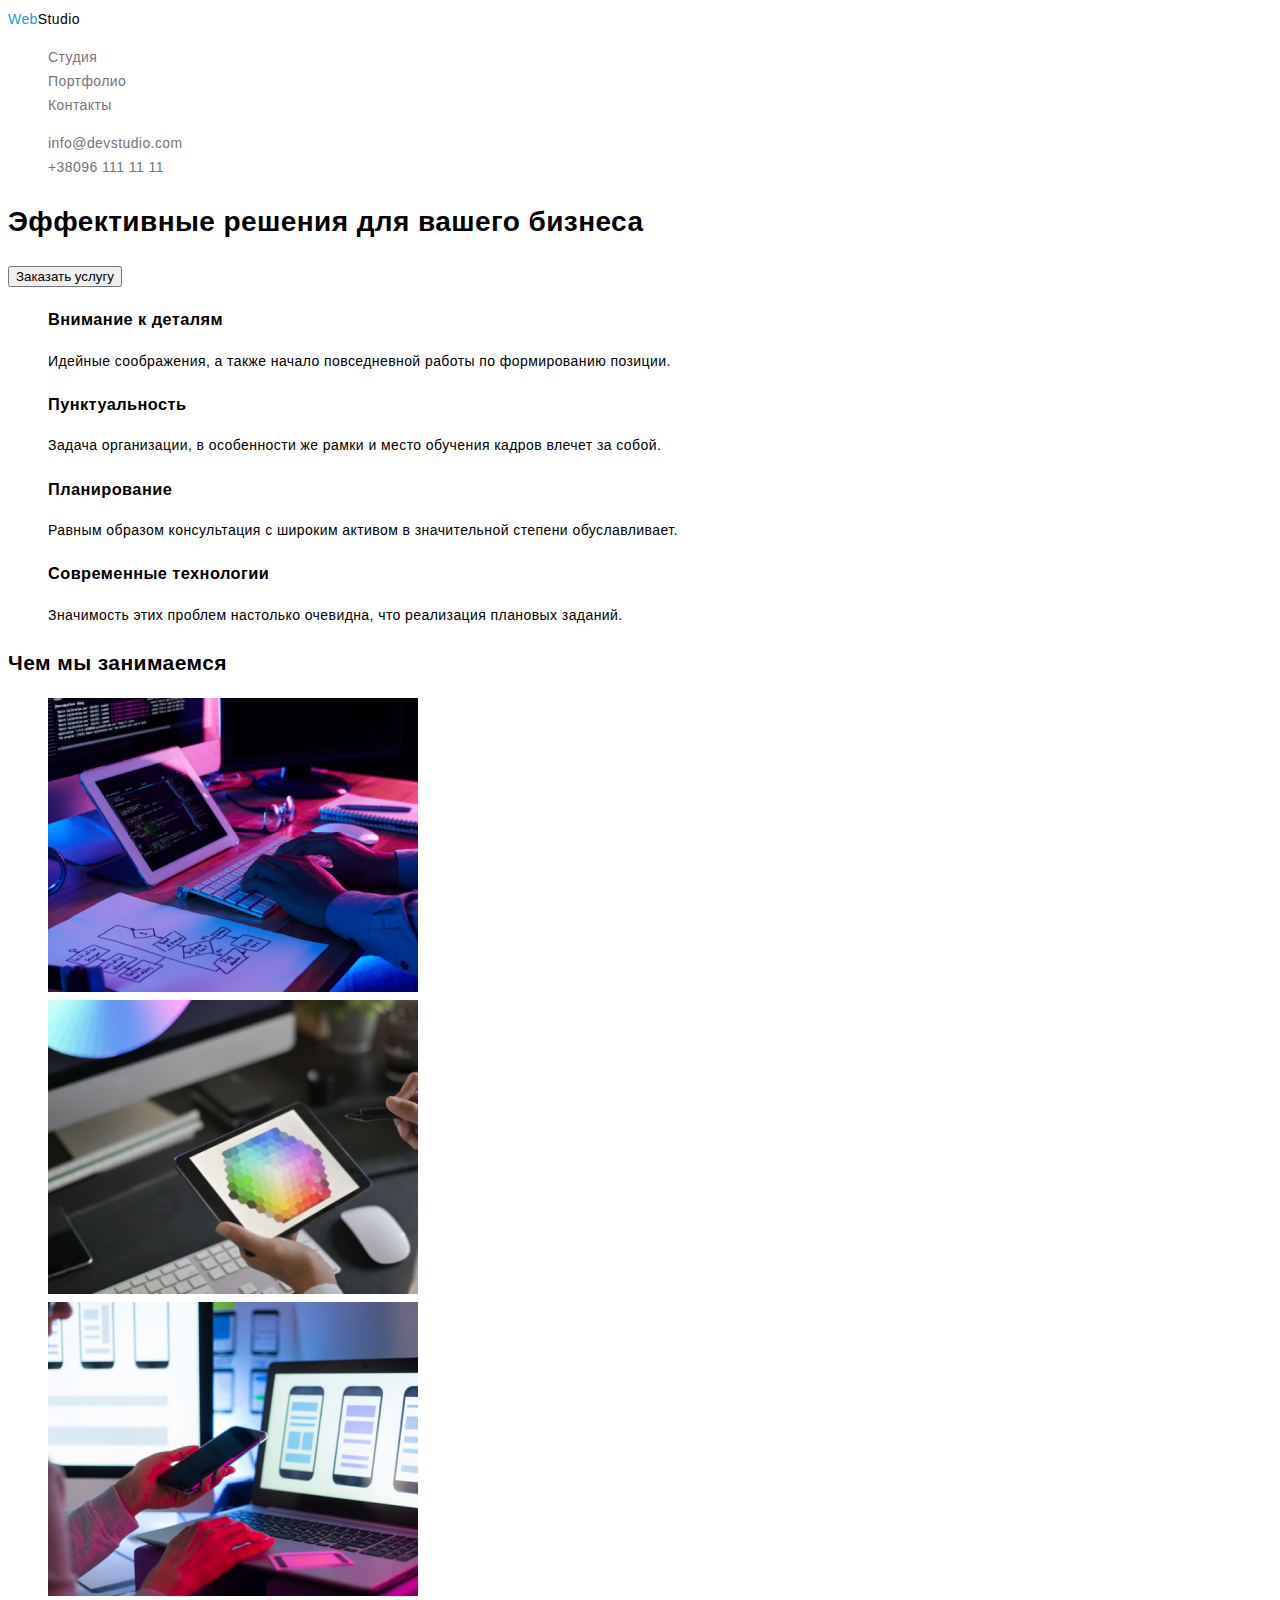
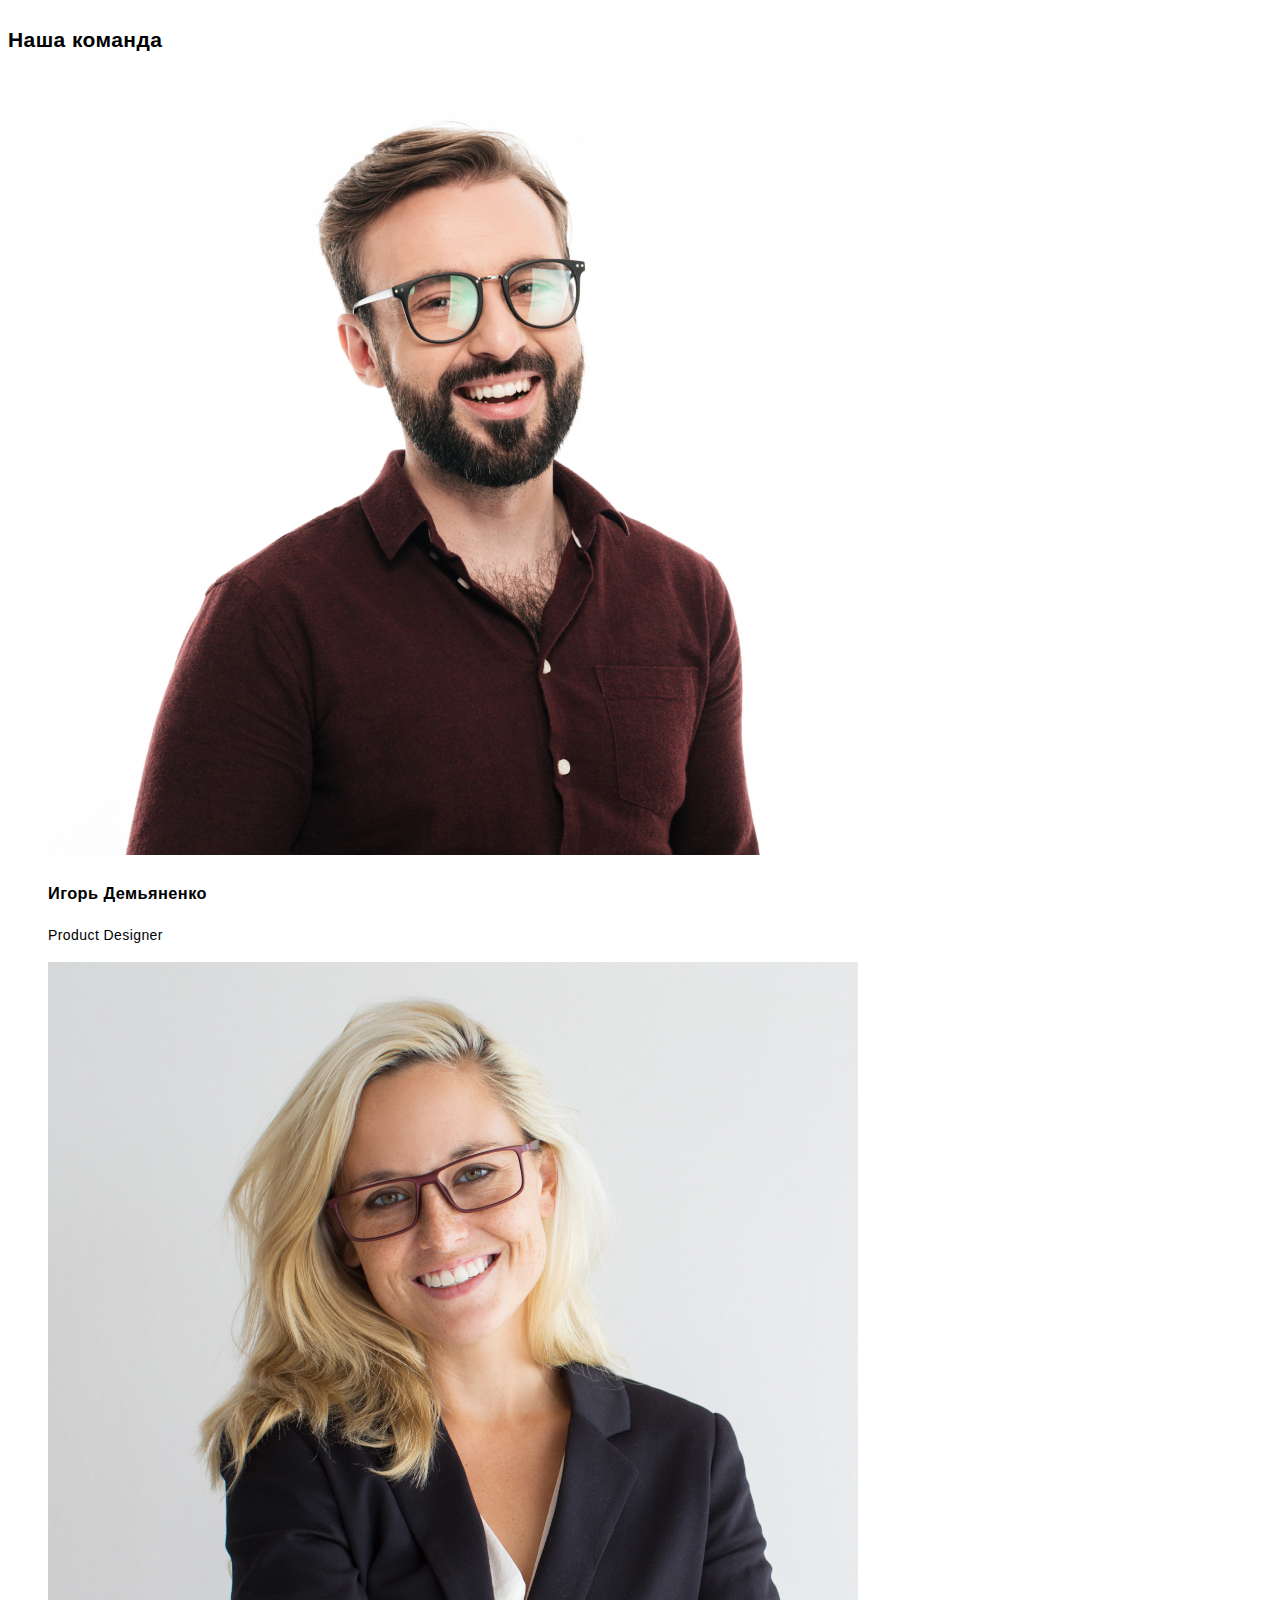
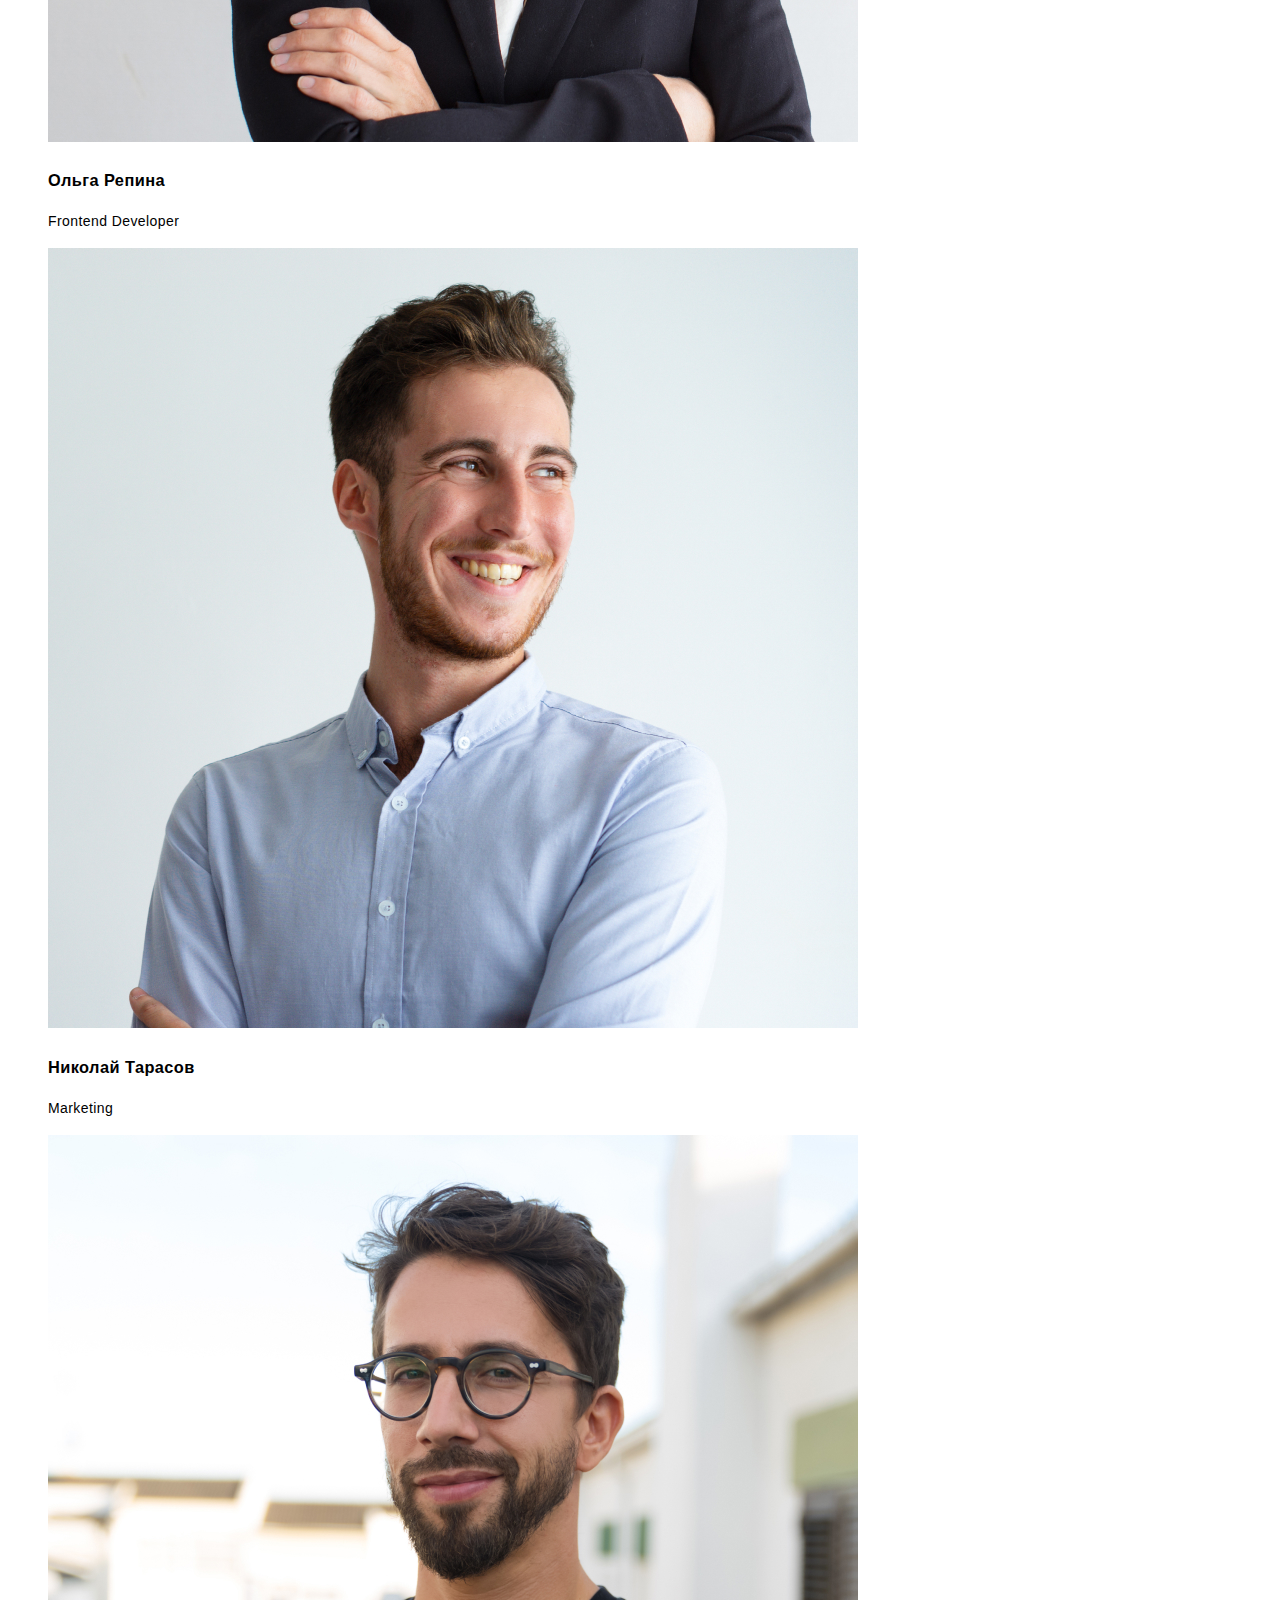
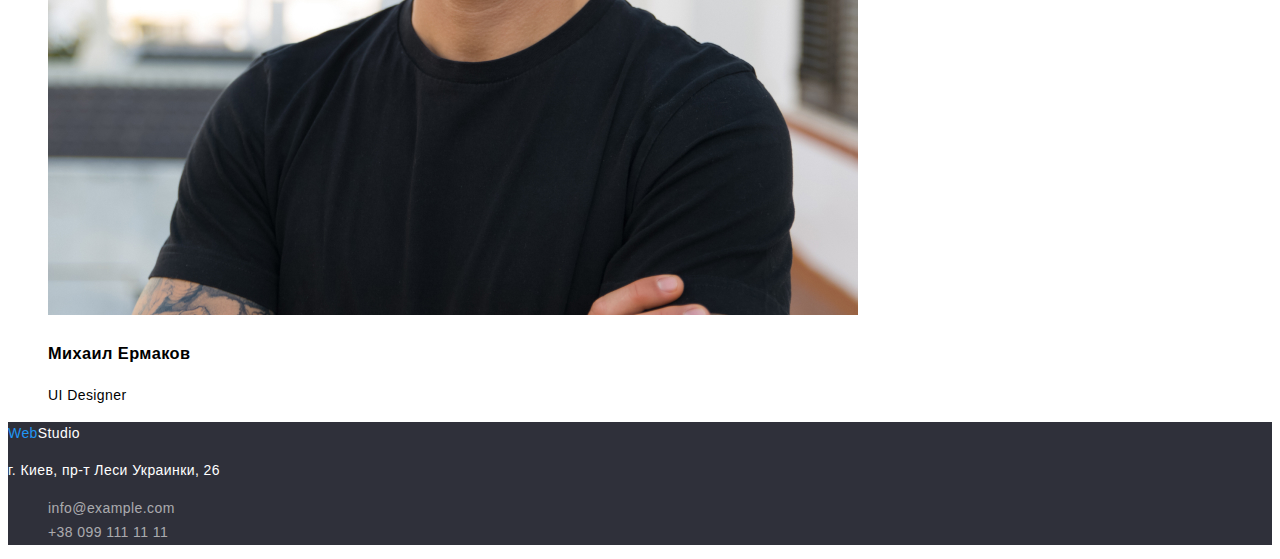
==== index.html @ 25bd07d7 "работа с css" ====
<!DOCTYPE html>
<html lang="ru">
<head>
    <meta charset="UTF-8">
    <meta name="viewport" content="width=device-width, initial-scale=1.0">
    <meta http-equiv="X-UA-Compatible" content="IE=Edge">
    <title>WebStudio</title>
    <link rel="stylesheet" href="https://cdnjs.cloudflare.com/ajax/libs/modern-normalize/1.0.0/modern-normalize.min.css"
        integrity="sha512-ISS7cAi1PEhQ8jnbJpJZMd29NlhNj4AWYyLOSp2CE/CsHxTCu+r+t0D2yoJudVrd0/8fTVPUVDzY5Tvli75u/g=="
        crossorigin="anonymous" />
    <link rel="stylesheet" href="./css/styles.css">
    <link rel="preconnect" href="https://fonts.gstatic.com">
</head>
<body>
    <!--Начало шапки-->
    <header>
        <nav> <!--Лого сайта-->
        <a class="logo" href="/">Web<span class="logotop">Studio</span></a>
        <ul class="navigation"> <!--Панель навигации-->
            <li><a href="/">Студия</a></li> <!--Нужна ссылка/переделать на кнопку-->
            <li><a href="/">Портфолио</a></li> <!--Нужна ссылка/переделать на кнопку-->
            <li><a href="/">Контакты</a></li> <!--Нужна ссылка/переделать на кнопку-->
        </ul>
        </nav>
        <ul class="contacts"><!--строка контактов--> 
            <li><a href="mailto:info@devstudio.com" >info@devstudio.com</a></li>
            <li><a href="tel:+380961111111">+38096 111 11 11</a></li>
        </ul>
    </header>
    <!--Конец шапки-->

    <!--Перый блок-->
    <section class="banner">
        <h1>Эффективные решения для вашего бизнеса</h2>
        <button> Заказать услугу</button>
    </section>
    <!-- конец первого блока начало второго-->
    <section class="advantages">
        <ul>
            <li><h3>Внимание к деталям</h3><p>Идейные соображения, а также начало повседневной работы по формированию позиции.</p></li>
            <li><h3>Пунктуальность</h3><p>Задача организации, в особенности же рамки и место обучения кадров влечет за собой.</p></li>
            <li><h3>Планирование</h3><p>Равным образом консультация с широким активом в значительной степени обуславливает.</p></li>   
            <li><h3>Современные технологии</h3><p>Значимость этих проблем настолько очевидна, что реализация плановых заданий.</p></li>
        </ul>
        </section>
        <section class="abought-work">
        <h2 class="section-title">Чем мы занимаемся</h2>
        <ul>
            <li><img src="./images/tablet.jpg" alt="Монитор на фоне планшета. Руки на маковской клавиатуре печатают текст"></li>
            <li><img src="./images/colors.jpg" alt="Смартфон держится в руках, на фоне ноутбук с тремя минималистичными изображениями смартфона. На корпусе ноутбкуа ещё одно распечатанное изображениею"></li>
            <li><img src="./images/devices.jpg" alt="На планшете изображена палитра цветов с гексогональными ячейками. На фоне техника корпорации apple."></li>
        </ul>
    </section>
    <!-- Конец второго блока, начало команды-->
    <section class="team">
        <h2 class="section-title">Наша команда</h2>
        <ul>
            <li><img src="./images/product-designer.jpg" alt="Бородатый мужчина в очках в коричневой рубашке">
            <h3>Игорь Демьяненко</h3><p>Product Designer</p></li>
            <li><img src="./images/fe-dev.jpg" alt="Миловидная крашеная блондинка в прямоугольных очках">
            <h3>Ольга Репина</h3><p>Frontend Developer</p></li>
            <li><img src="./images/marketing.jpg" alt="Молодой человек в рубашке и с хитрой улыбкой. Единственный из всех без очков">
            <h3>Николай Тарасов</h3><p>Marketing</p></li>
            <li><img src="./images/ui-designer.jpg" alt="Молодой бородатый человек с неоднозначной улыбкой и в круглых очках">
            <h3>Михаил Ермаков</h3><p>UI Designer</p></li>
        </ul>
    </section>
    <!-- Подвал -->
    <footer>
        <a class="logo" href="/">Web<span class="logobot">Studio</span></a>
        <address><p>г. Киев, пр-т Леси Украинки, 26</p></address>
        <ul class="contacts">
        <li><a href="mailto:info@example.com">info@example.com</a></li>
        <li><a href="tel:+380991111111">+38 099 111 11 11</a></li>
        </ul>
    </footer>
    <!--Конец подвала-->
</body>
</html>
---- css/styles.css ----
/*  #ffffff
    #000000
    №212121 чёрный
    #2F303A графитовый
    #757575
    #F5F4FA серый
    #ffffff99
    #2196F3 голубой
    

*/
/* глобальные значения */

body {
  background-color: var(--main-bg-color);
  color: var(--main-text-color);
  font-family: "Roboto", sans-serif;
  font-size: 14px;
  line-height: 1.71;
  letter-spacing: 0.03em;
}

header {
  width: 1600;
  height: 80;
  background-color: #ffffff;
}

footer {
  width: 1600;
  height: 252;
  background-color: #2f303a;
}

/* попыткиазадать размеры */

.banner {
  width: 1600;
  height: 600;
}

/* делаем красивое лого */

.logo {
  color: #2196f3;
}

.logotop {
  color: #000000;
}

.logobot {
  color: #ffffff;
}

/* заставляем адрес выглядеть правильно */

address {
  color: #ffffff;
  font-style: normal;
}

/* управляем внешностью списков */

ul {
  list-style: none;
}

/* управляем внешностью ссылок */

header a {
  color: #757575;
}

footer a {
  color: #ffffff99;
}

/* позиционирование над элементом */

a:hover,
a:focus {
  color: #2196f3;
}

a {
  text-decoration: none;
}
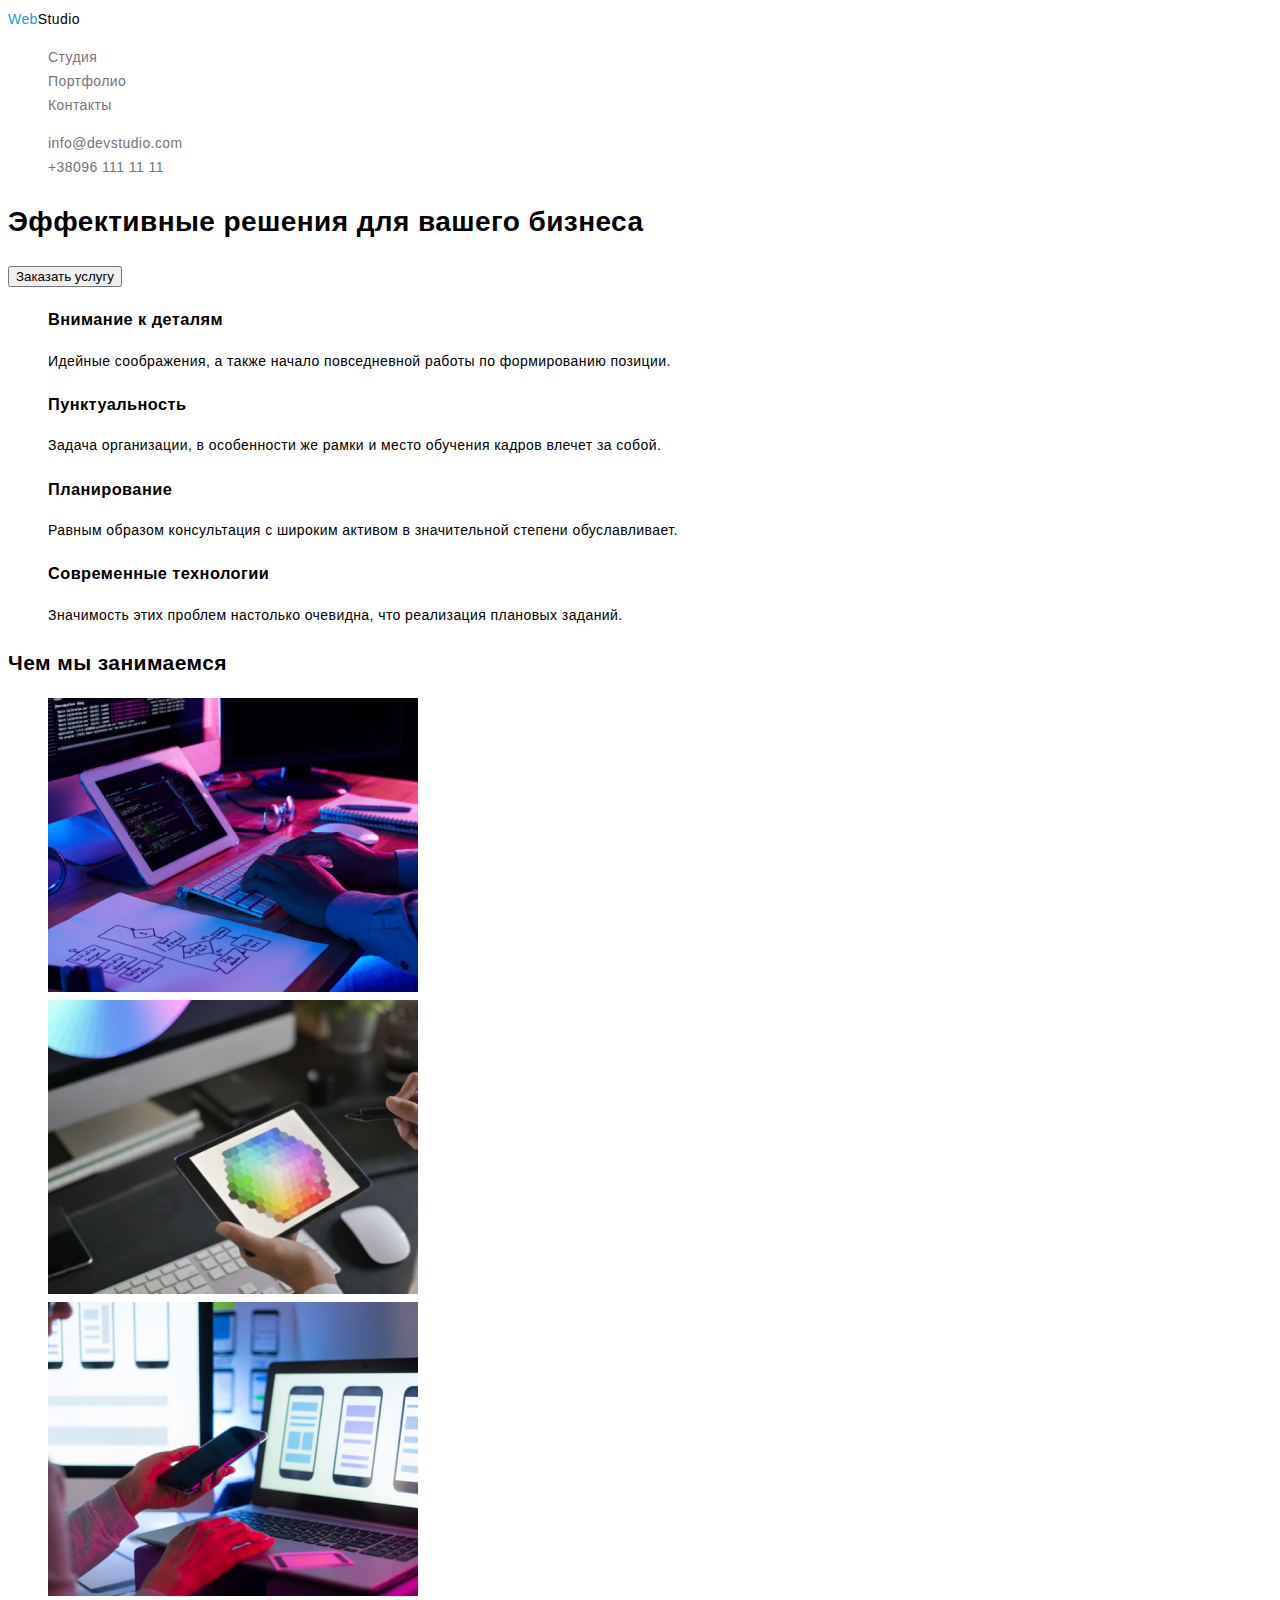
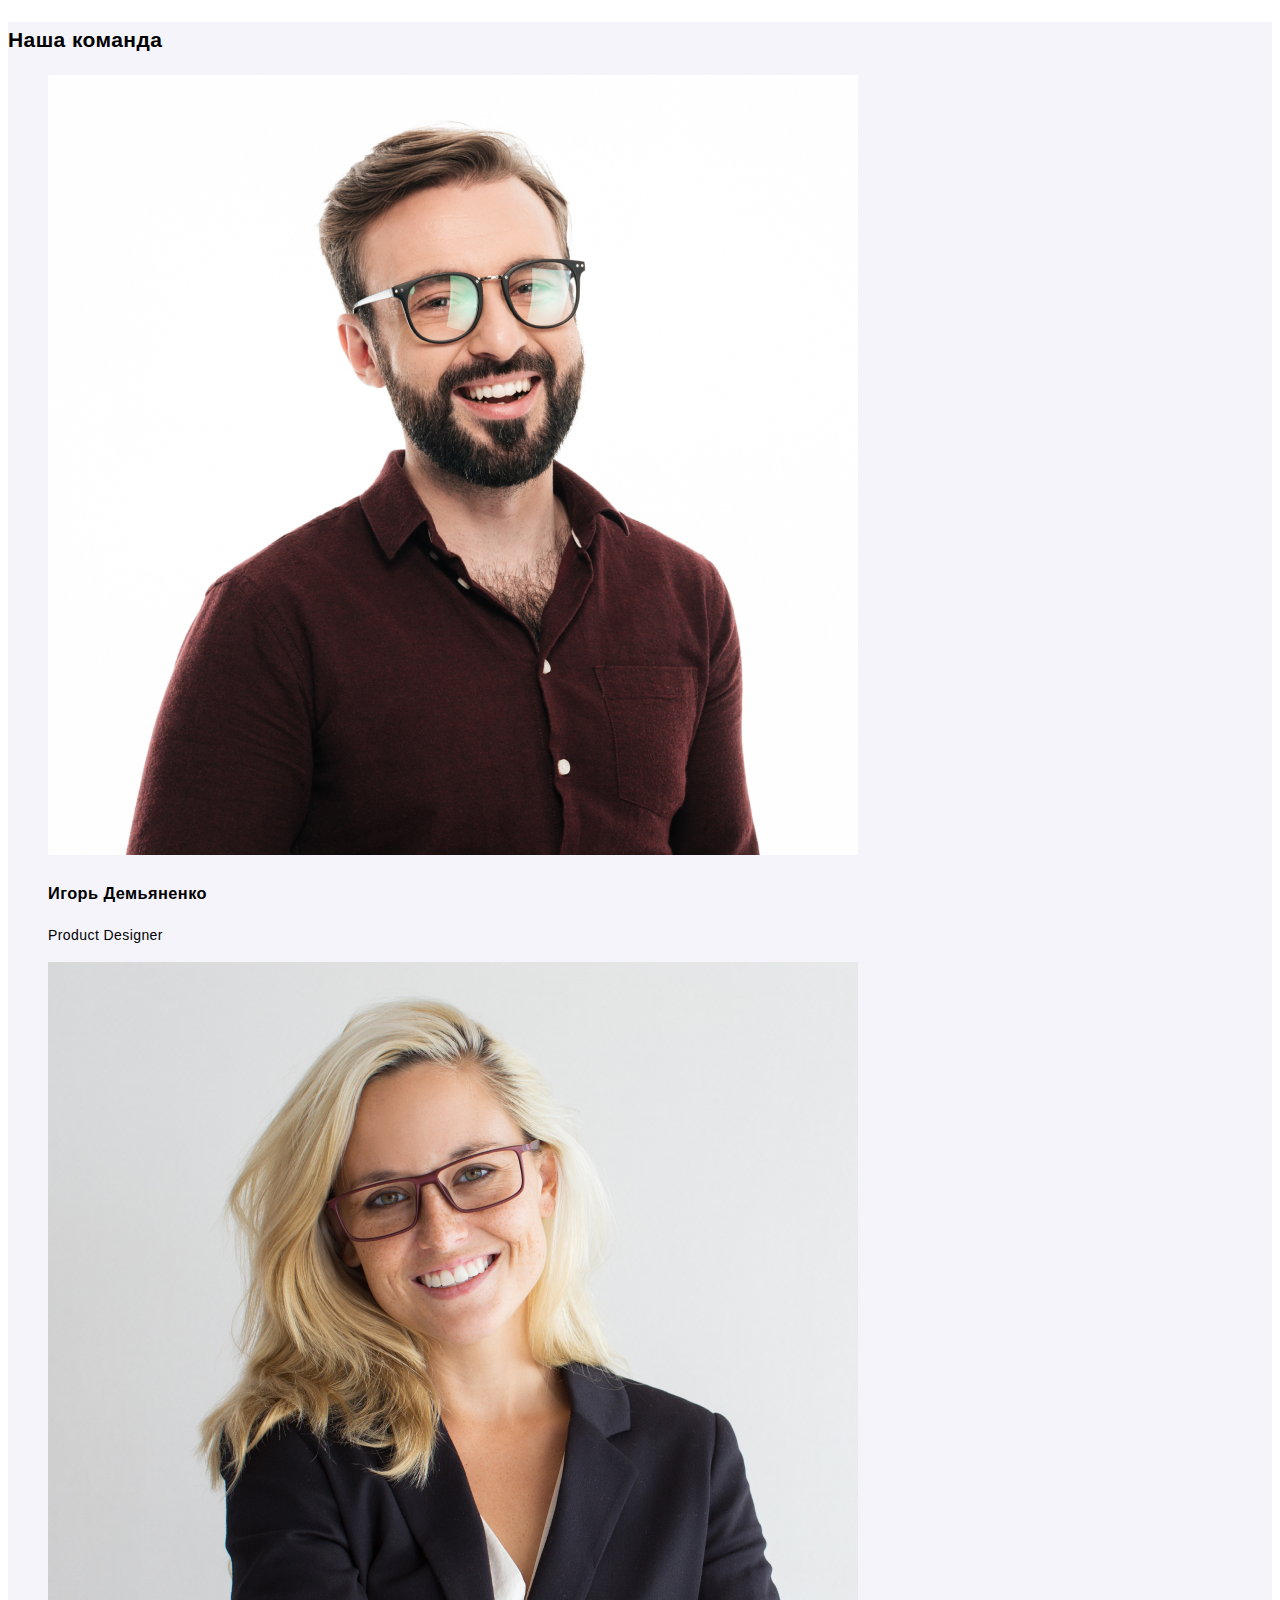
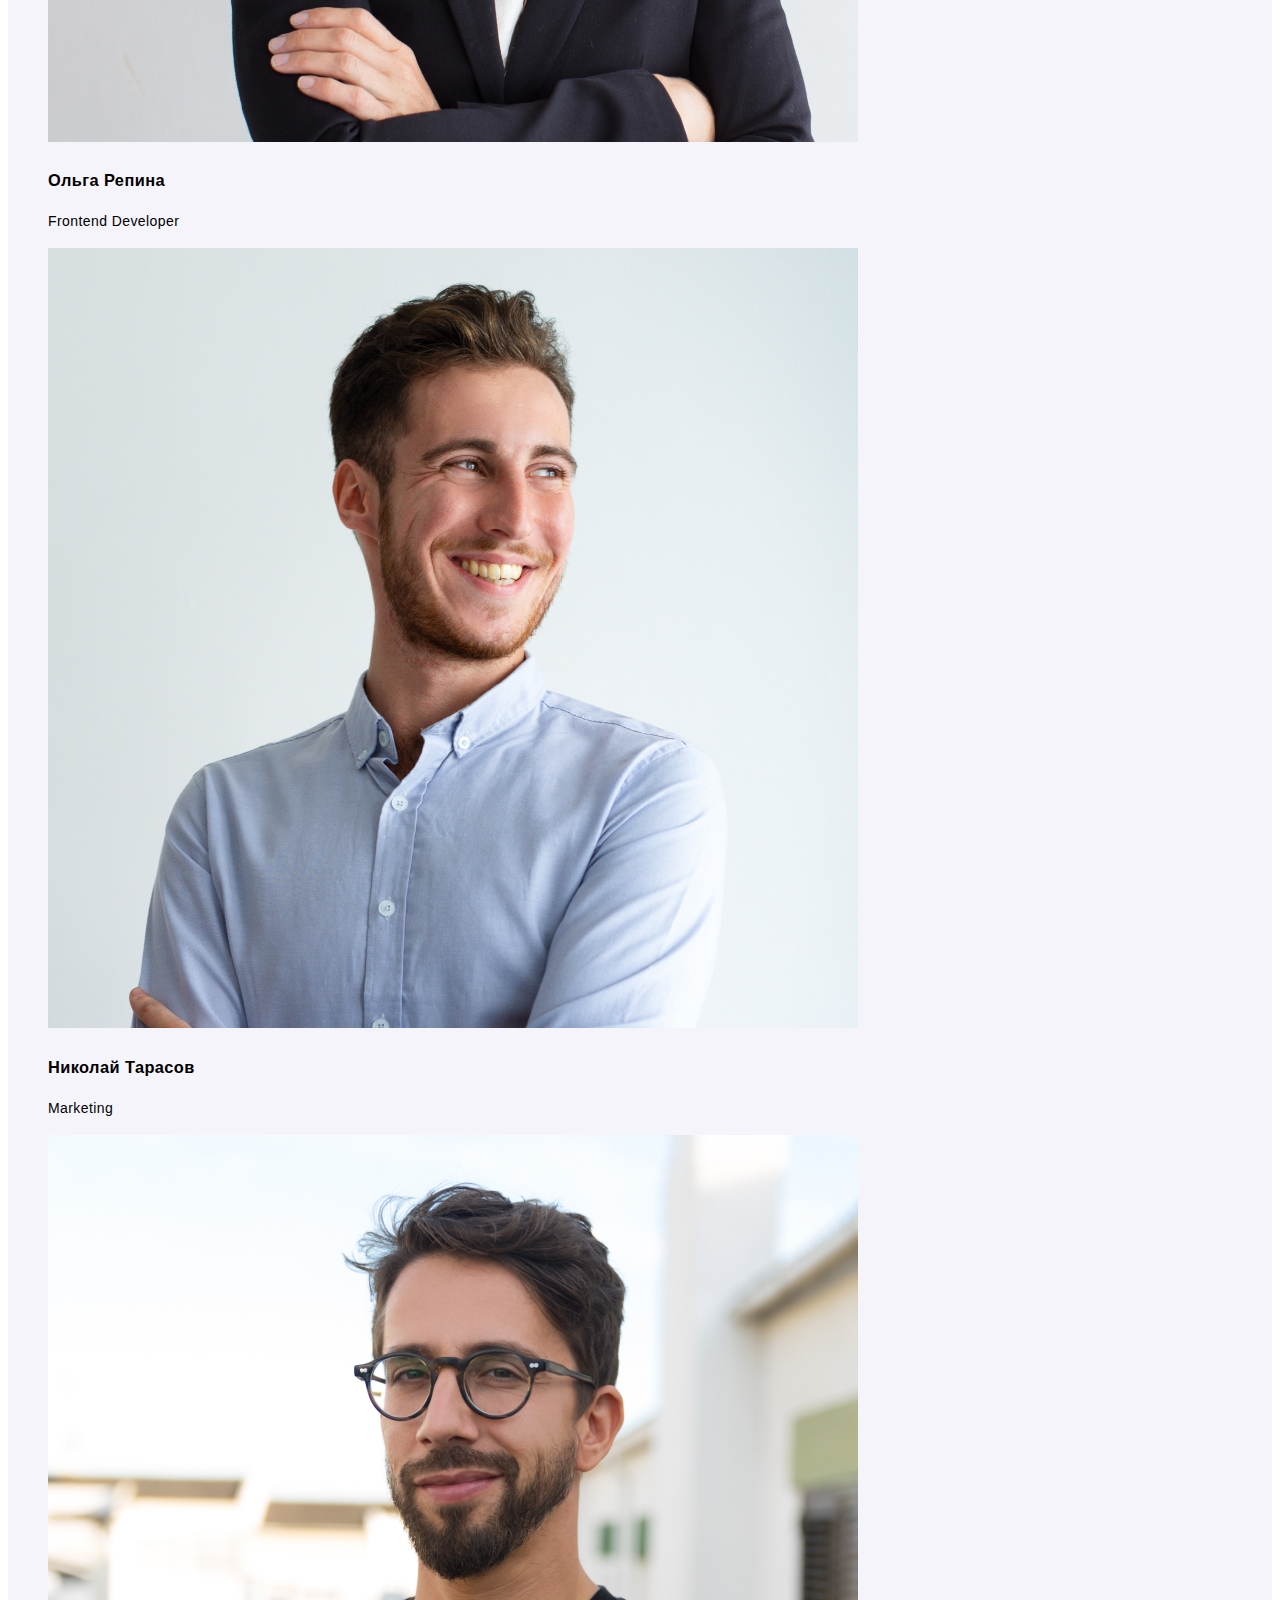
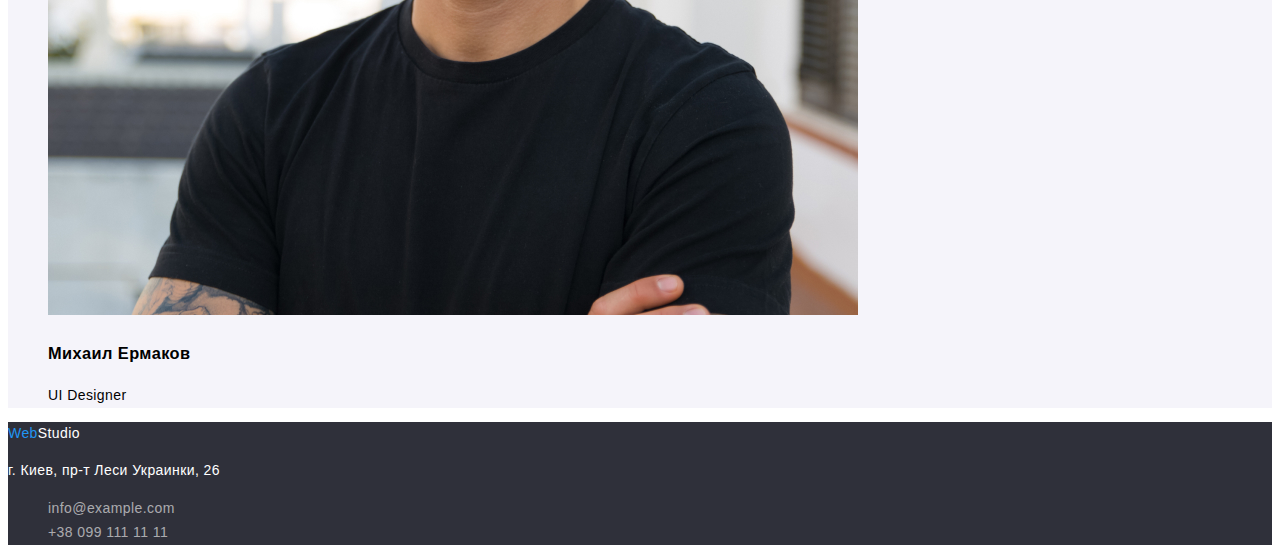
==== commit 0a461d14: "чуть работы с css" ====
--- a/index.html
+++ b/index.html
@@ -15,11 +15,11 @@
     <!--Начало шапки-->
     <header>
         <nav> <!--Лого сайта-->
-        <a class="logo" href="/">Web<span class="logotop">Studio</span></a>
+        <a class="logo" href="./">Web<span class="logotop">Studio</span></a>
         <ul class="navigation"> <!--Панель навигации-->
-            <li><a href="/">Студия</a></li> <!--Нужна ссылка/переделать на кнопку-->
-            <li><a href="/">Портфолио</a></li> <!--Нужна ссылка/переделать на кнопку-->
-            <li><a href="/">Контакты</a></li> <!--Нужна ссылка/переделать на кнопку-->
+            <li><a href="./">Студия</a></li> <!--Нужна ссылка/переделать на кнопку-->
+            <li><a href="./portfolio.html">Портфолио</a></li> <!--Нужна ссылка/переделать на кнопку-->
+            <li><a href="./">Контакты</a></li> <!--Нужна ссылка/переделать на кнопку-->
         </ul>
         </nav>
         <ul class="contacts"><!--строка контактов--> 
@@ -52,7 +52,7 @@
         </ul>
     </section>
     <!-- Конец второго блока, начало команды-->
-    <section class="team">
+    <section class="team odd-section">
         <h2 class="section-title">Наша команда</h2>
         <ul>
             <li><img src="./images/product-designer.jpg" alt="Бородатый мужчина в очках в коричневой рубашке">
--- a/css/styles.css
+++ b/css/styles.css
@@ -1,3 +1,13 @@
+:root {
+  --main-bg-color: #ffffff;
+  --main-text-color: #000000;
+  --footer-background: #2f303a;
+  --pointer: #2196f3;
+  --address-color: #ffffff;
+  --header-link-color: #757575;
+  --odd-section-background-color: #f5f4fa;
+}
+
 /*  #ffffff
     #000000
     №212121 чёрный
@@ -23,13 +33,13 @@
 header {
   width: 1600;
   height: 80;
-  background-color: #ffffff;
+  background-color: var(--main-bg-color);
 }
 
 footer {
   width: 1600;
   height: 252;
-  background-color: #2f303a;
+  background-color: var(--footer-background);
 }
 
 /* попыткиазадать размеры */
@@ -56,7 +66,7 @@
 /* заставляем адрес выглядеть правильно */
 
 address {
-  color: #ffffff;
+  color: var(--address-color);
   font-style: normal;
 }
 
@@ -69,7 +79,7 @@
 /* управляем внешностью ссылок */
 
 header a {
-  color: #757575;
+  color: var(--header-link-color);
 }
 
 footer a {
@@ -80,9 +90,13 @@
 
 a:hover,
 a:focus {
-  color: #2196f3;
+  color: var(--pointer);
 }
 
 a {
   text-decoration: none;
 }
+
+.odd-section {
+  background-color: var(--odd-section-background-color);
+}
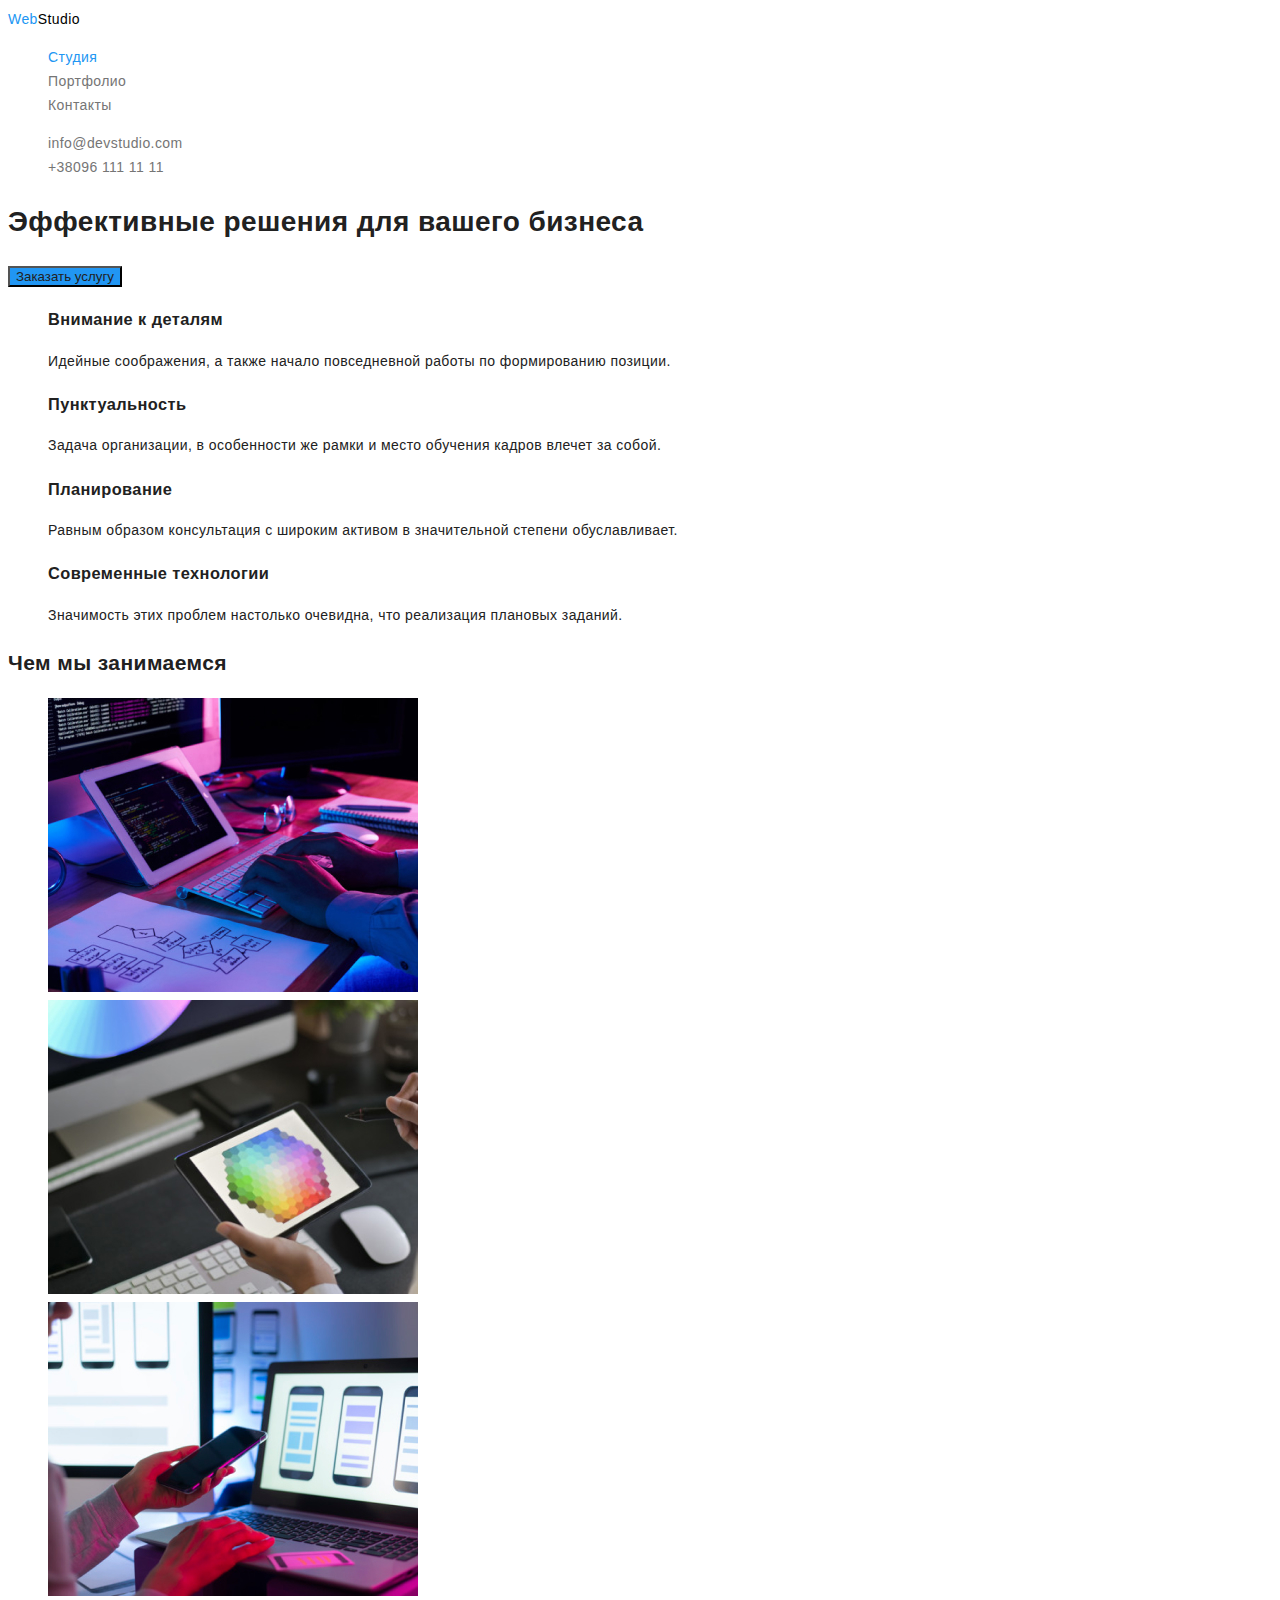
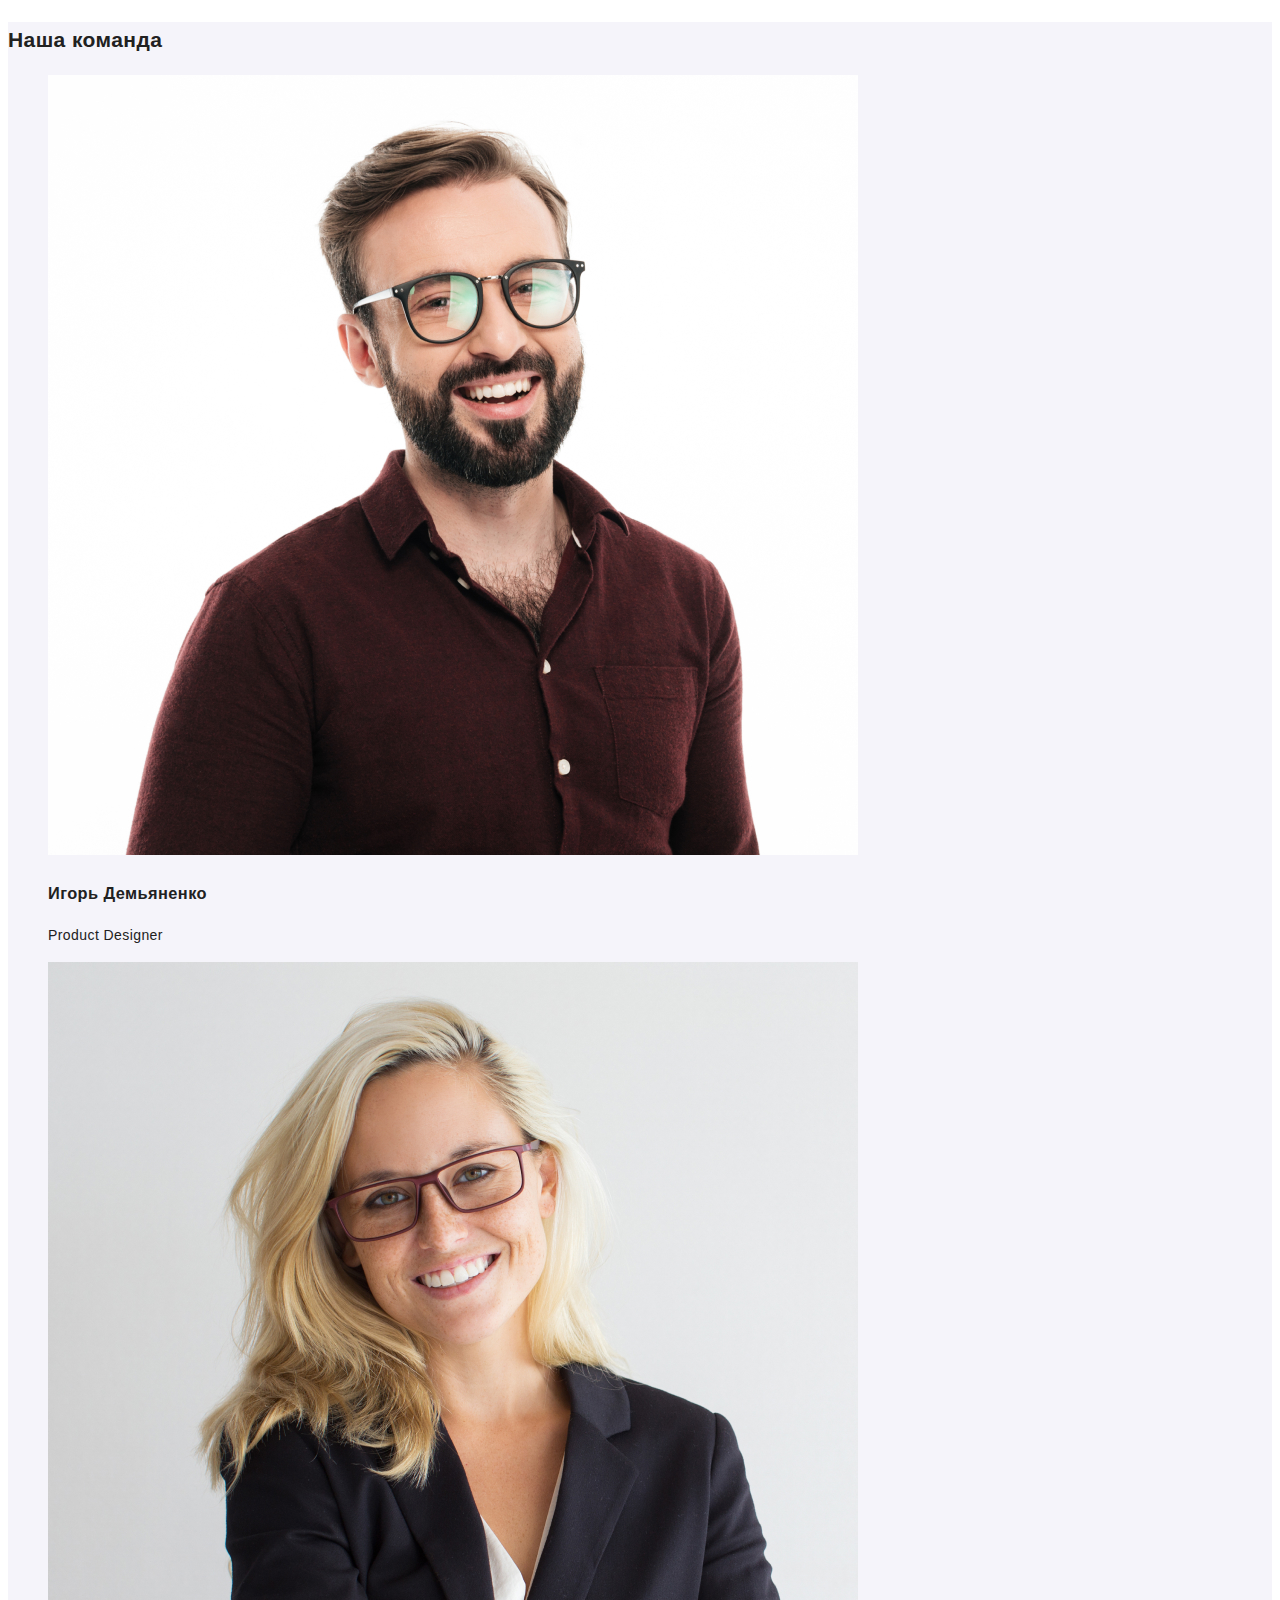
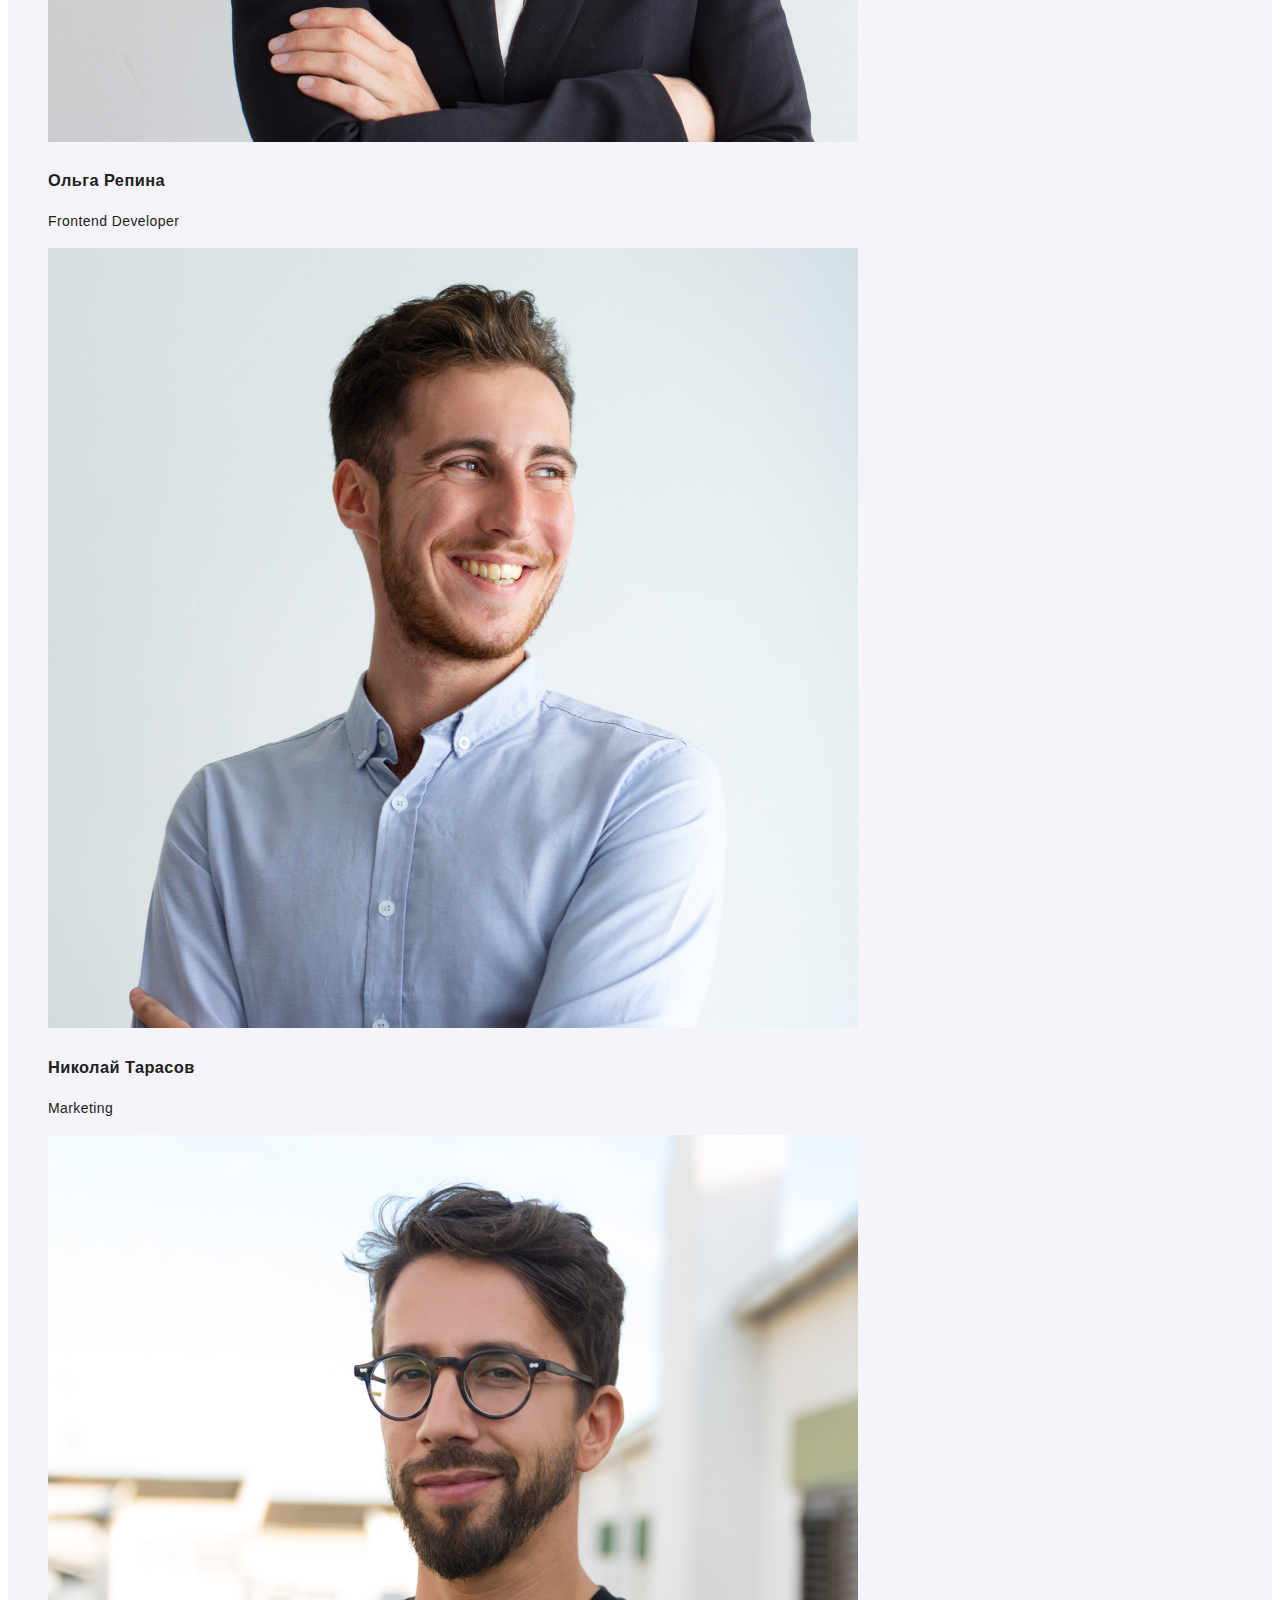
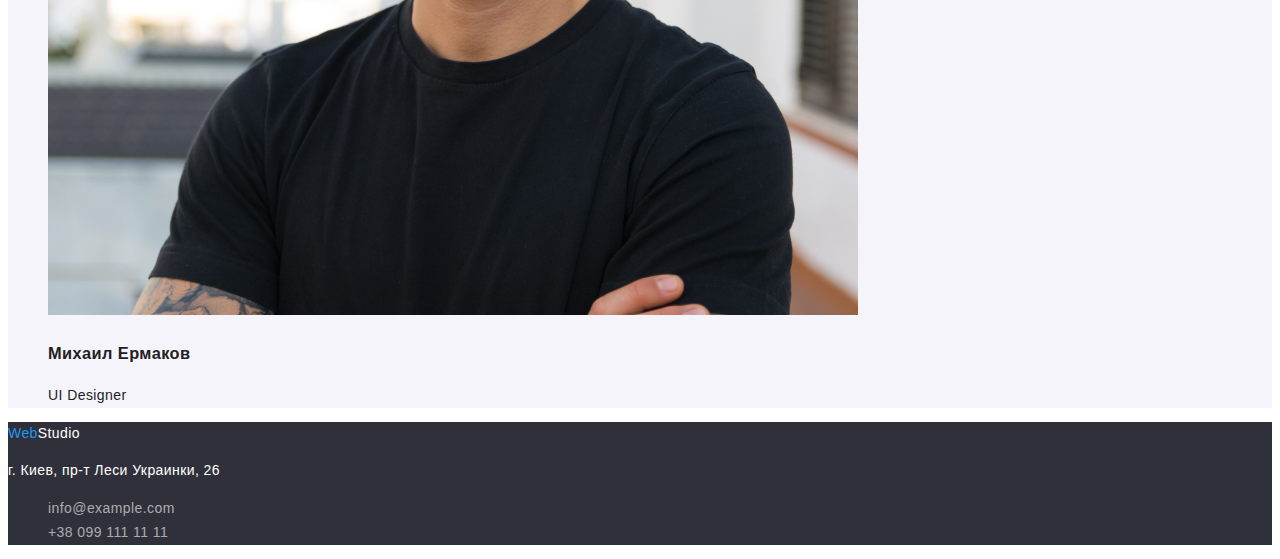
==== commit a10ef719: "правки" ====
--- a/index.html
+++ b/index.html
@@ -17,7 +17,7 @@
         <nav> <!--Лого сайта-->
         <a class="logo" href="./">Web<span class="logotop">Studio</span></a>
         <ul class="navigation"> <!--Панель навигации-->
-            <li><a href="./">Студия</a></li> <!--Нужна ссылка/переделать на кнопку-->
+            <li><a class="current" href="./">Студия</a></li> <!--Нужна ссылка/переделать на кнопку-->
             <li><a href="./portfolio.html">Портфолио</a></li> <!--Нужна ссылка/переделать на кнопку-->
             <li><a href="./">Контакты</a></li> <!--Нужна ссылка/переделать на кнопку-->
         </ul>
@@ -29,10 +29,11 @@
     </header>
     <!--Конец шапки-->
 
+    <main>
     <!--Перый блок-->
     <section class="banner">
         <h1>Эффективные решения для вашего бизнеса</h2>
-        <button> Заказать услугу</button>
+        <button class="button primary" type="button"> Заказать услугу</button>
     </section>
     <!-- конец первого блока начало второго-->
     <section class="advantages">
@@ -65,6 +66,9 @@
             <h3>Михаил Ермаков</h3><p>UI Designer</p></li>
         </ul>
     </section>
+
+    </main>
+
     <!-- Подвал -->
     <footer>
         <a class="logo" href="/">Web<span class="logobot">Studio</span></a>
--- a/css/styles.css
+++ b/css/styles.css
@@ -1,11 +1,13 @@
 :root {
   --main-bg-color: #ffffff;
-  --main-text-color: #000000;
+  --main-text-color: #212121;
   --footer-background: #2f303a;
   --pointer: #2196f3;
   --address-color: #ffffff;
   --header-link-color: #757575;
   --odd-section-background-color: #f5f4fa;
+  --inactive-background-color: #f5f4fa;
+  --active-button-color: #ffffff;
 }
 
 /*  #ffffff
@@ -97,6 +99,34 @@
   text-decoration: none;
 }
 
+/* задаём цвет фона для нечётных элементов */
+
 .odd-section {
   background-color: var(--odd-section-background-color);
 }
+
+/* кнопки */
+.button {
+  color: var(--main-text-color);
+  background-color: var(--main-bg-color);
+}
+
+button[type="button"]:hover,
+button[type="button"]:focus {
+  background-color: var(--pointer);
+  color: var(--active-button-color);
+}
+
+.button.primary {
+  color: var(--main-text-color);
+  background-color: var(--pointer);
+}
+
+button.inactive {
+  color: var(--main-text-color);
+  background-color: var(--inactive-background-color);
+}
+
+nav .current {
+  color: var(--pointer);
+}
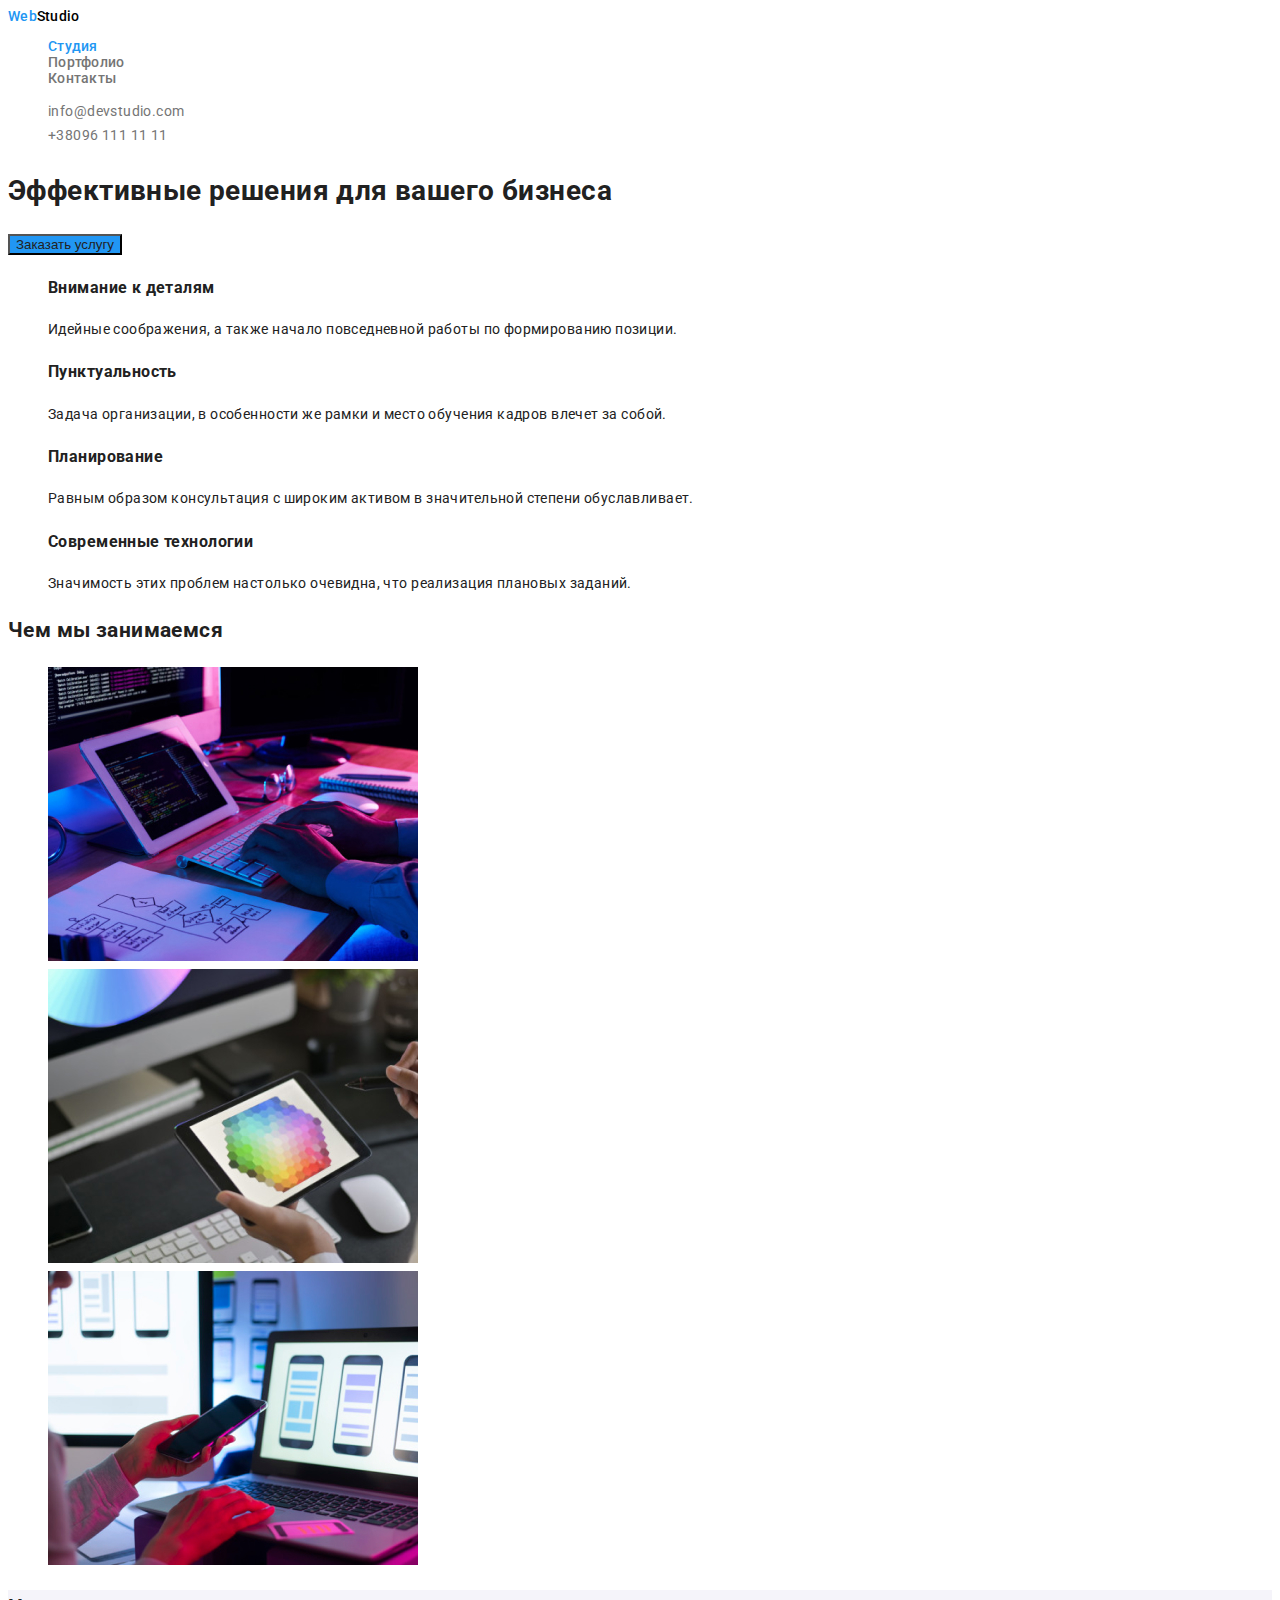
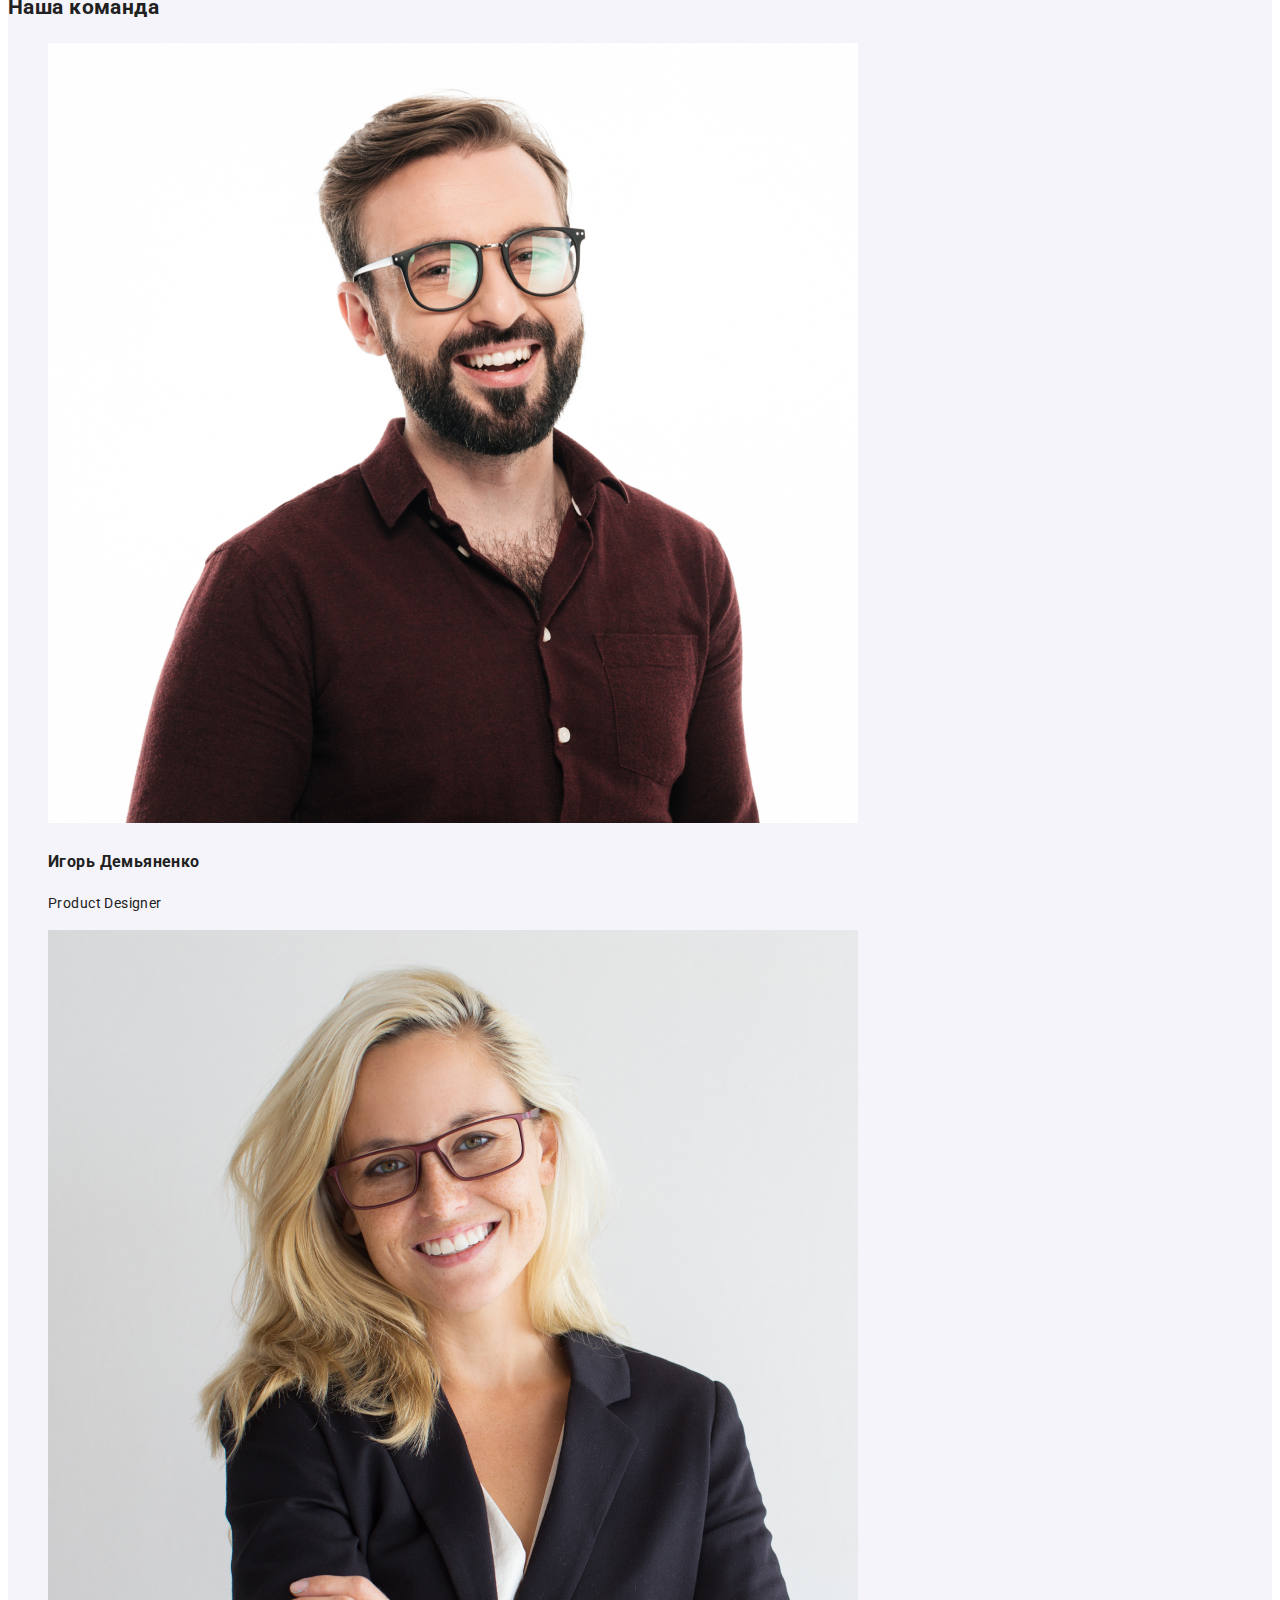
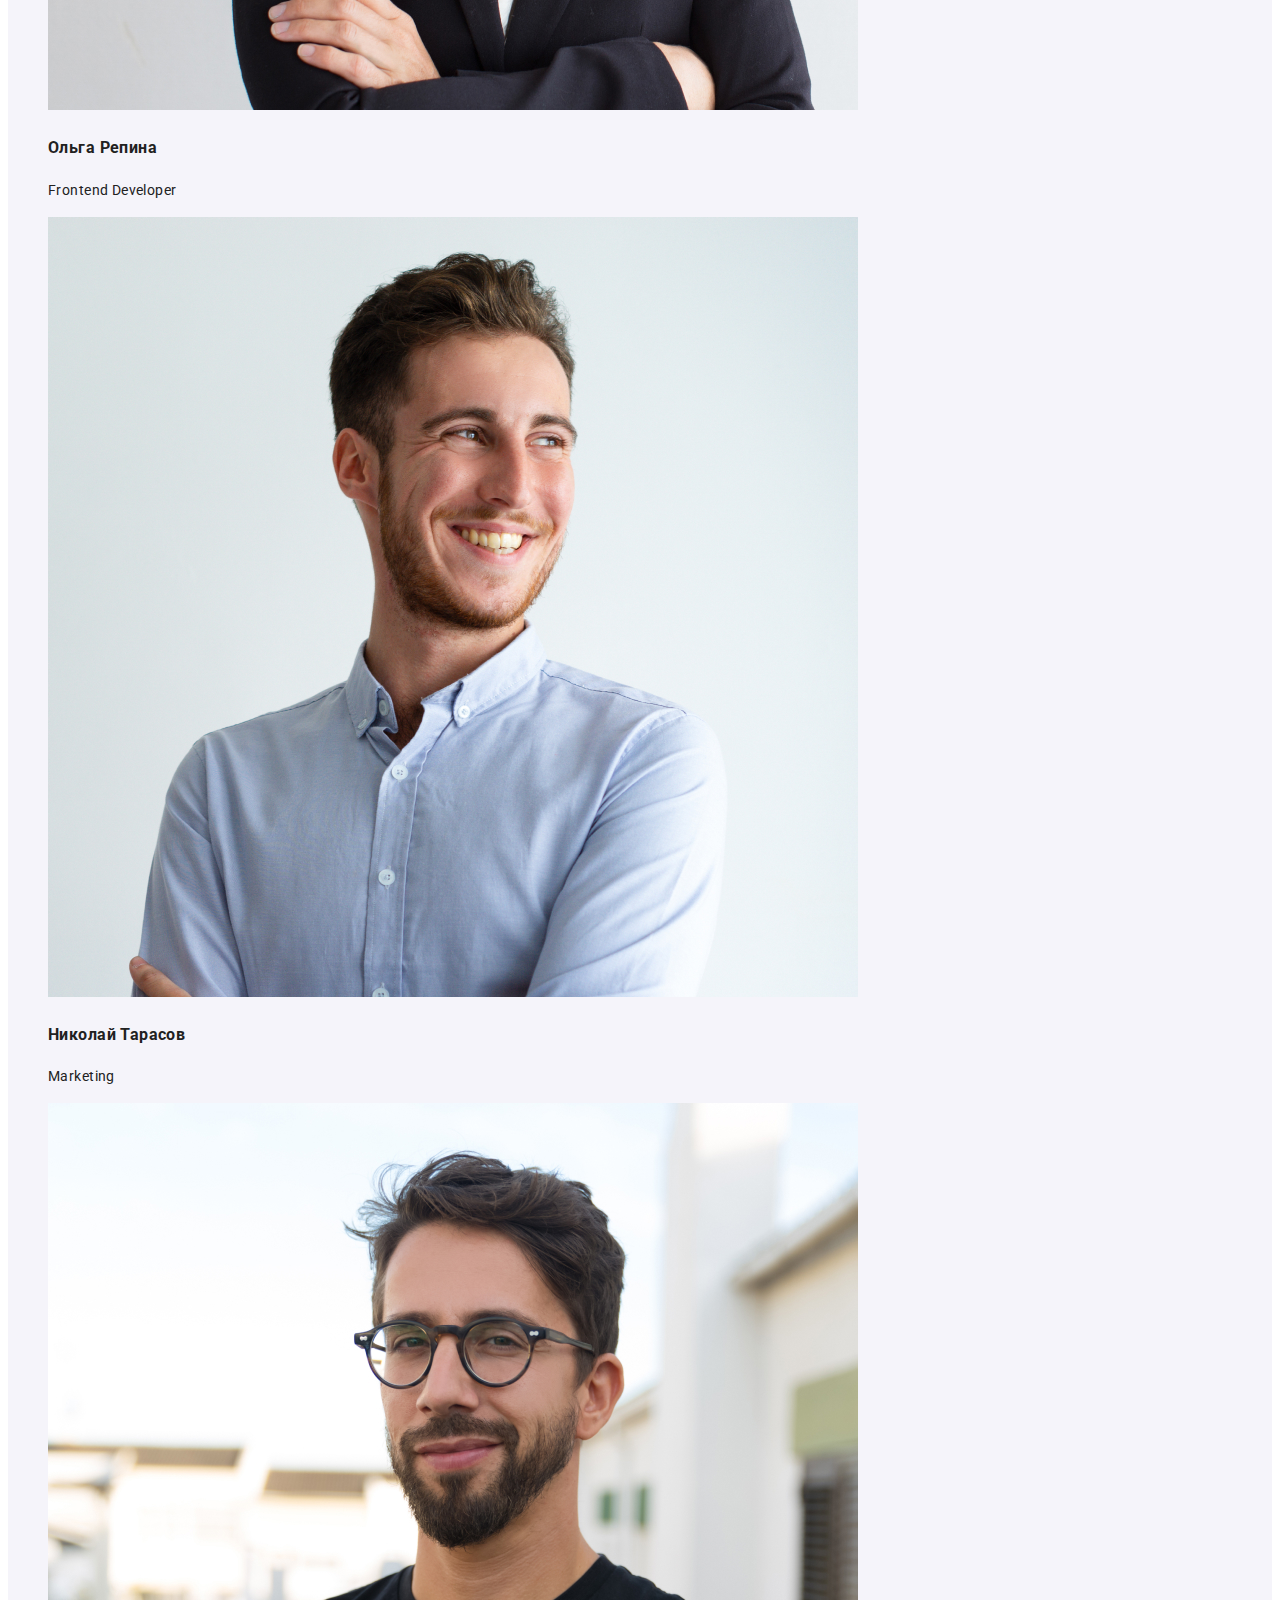
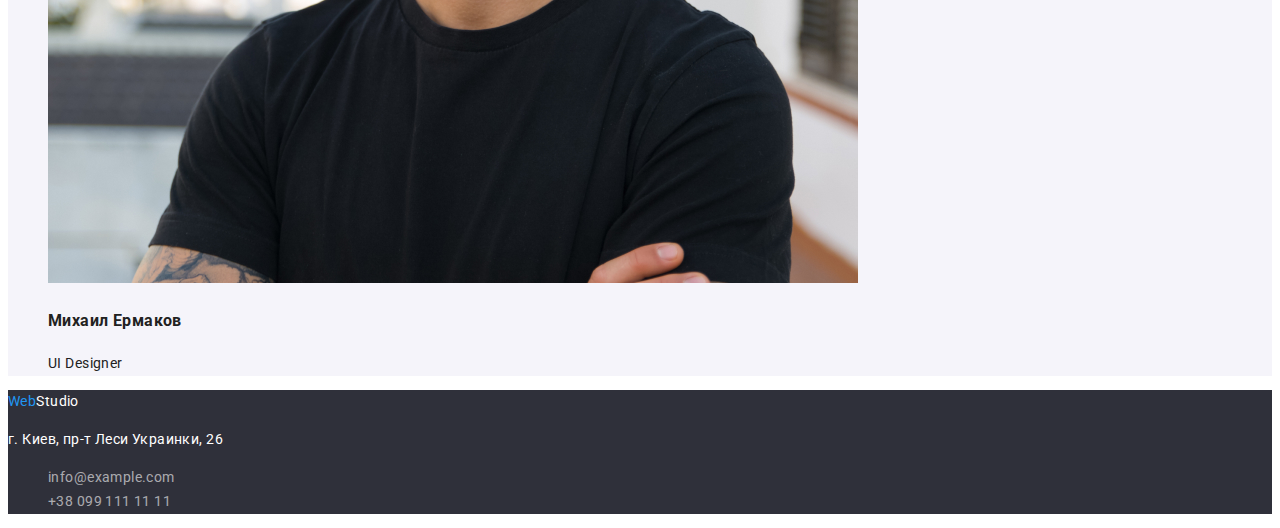
==== commit 6a46b873: "правки" ====
--- a/index.html
+++ b/index.html
@@ -8,6 +8,9 @@
     <link rel="stylesheet" href="https://cdnjs.cloudflare.com/ajax/libs/modern-normalize/1.0.0/modern-normalize.min.css"
         integrity="sha512-ISS7cAi1PEhQ8jnbJpJZMd29NlhNj4AWYyLOSp2CE/CsHxTCu+r+t0D2yoJudVrd0/8fTVPUVDzY5Tvli75u/g=="
         crossorigin="anonymous" />
+        <link rel="preconnect" href="https://fonts.gstatic.com">
+        <link href="https://fonts.googleapis.com/css2?family=Raleway:wght@500&family=Roboto:wght@400;500;700;900&display=swap"
+            rel="stylesheet">
     <link rel="stylesheet" href="./css/styles.css">
     <link rel="preconnect" href="https://fonts.gstatic.com">
 </head>
@@ -32,7 +35,7 @@
     <main>
     <!--Перый блок-->
     <section class="banner">
-        <h1>Эффективные решения для вашего бизнеса</h2>
+        <h1>Эффективные решения для вашего бизнеса</h1>
         <button class="button primary" type="button"> Заказать услугу</button>
     </section>
     <!-- конец первого блока начало второго-->
--- a/css/styles.css
+++ b/css/styles.css
@@ -130,3 +130,12 @@
 nav .current {
   color: var(--pointer);
 }
+
+nav {
+  font-family: Roboto;
+  font-style: normal;
+  font-weight: 500;
+  font-size: 14px;
+  line-height: 16px;
+  letter-spacing: 0.02em;
+}
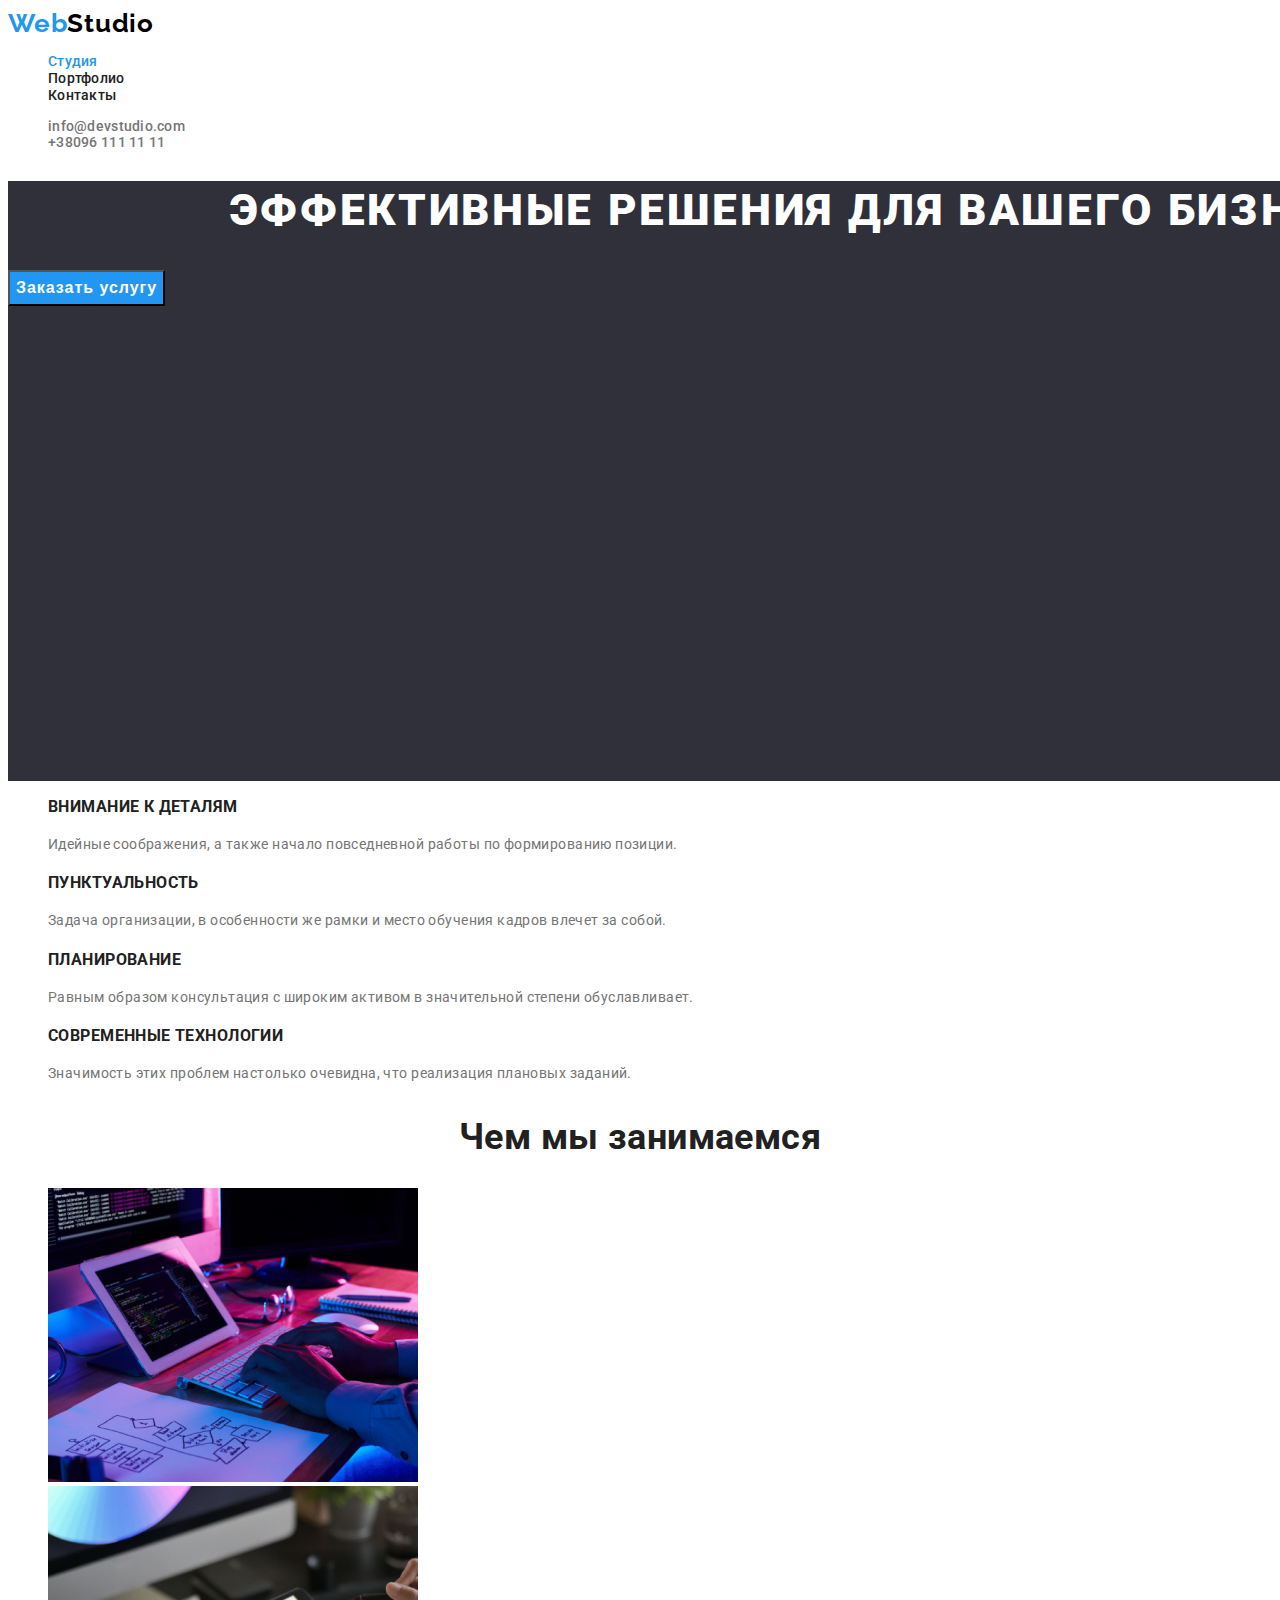
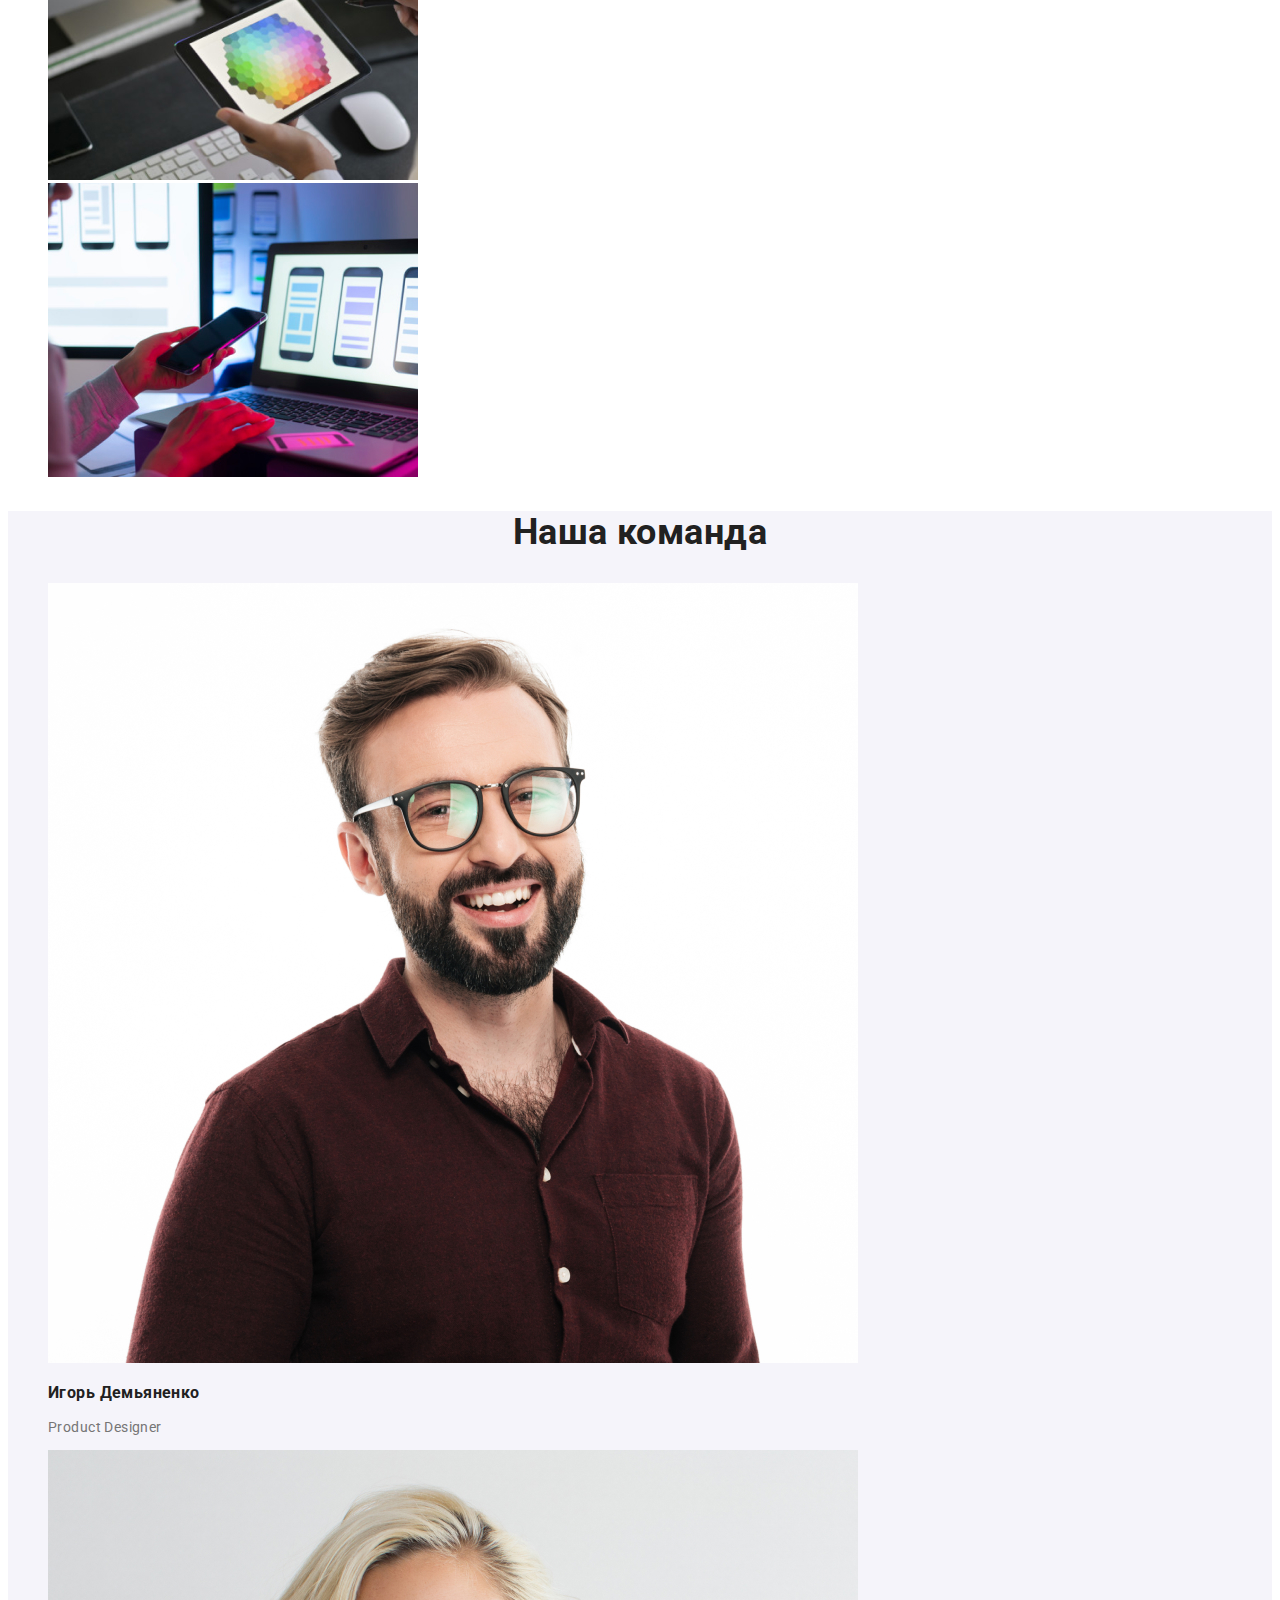
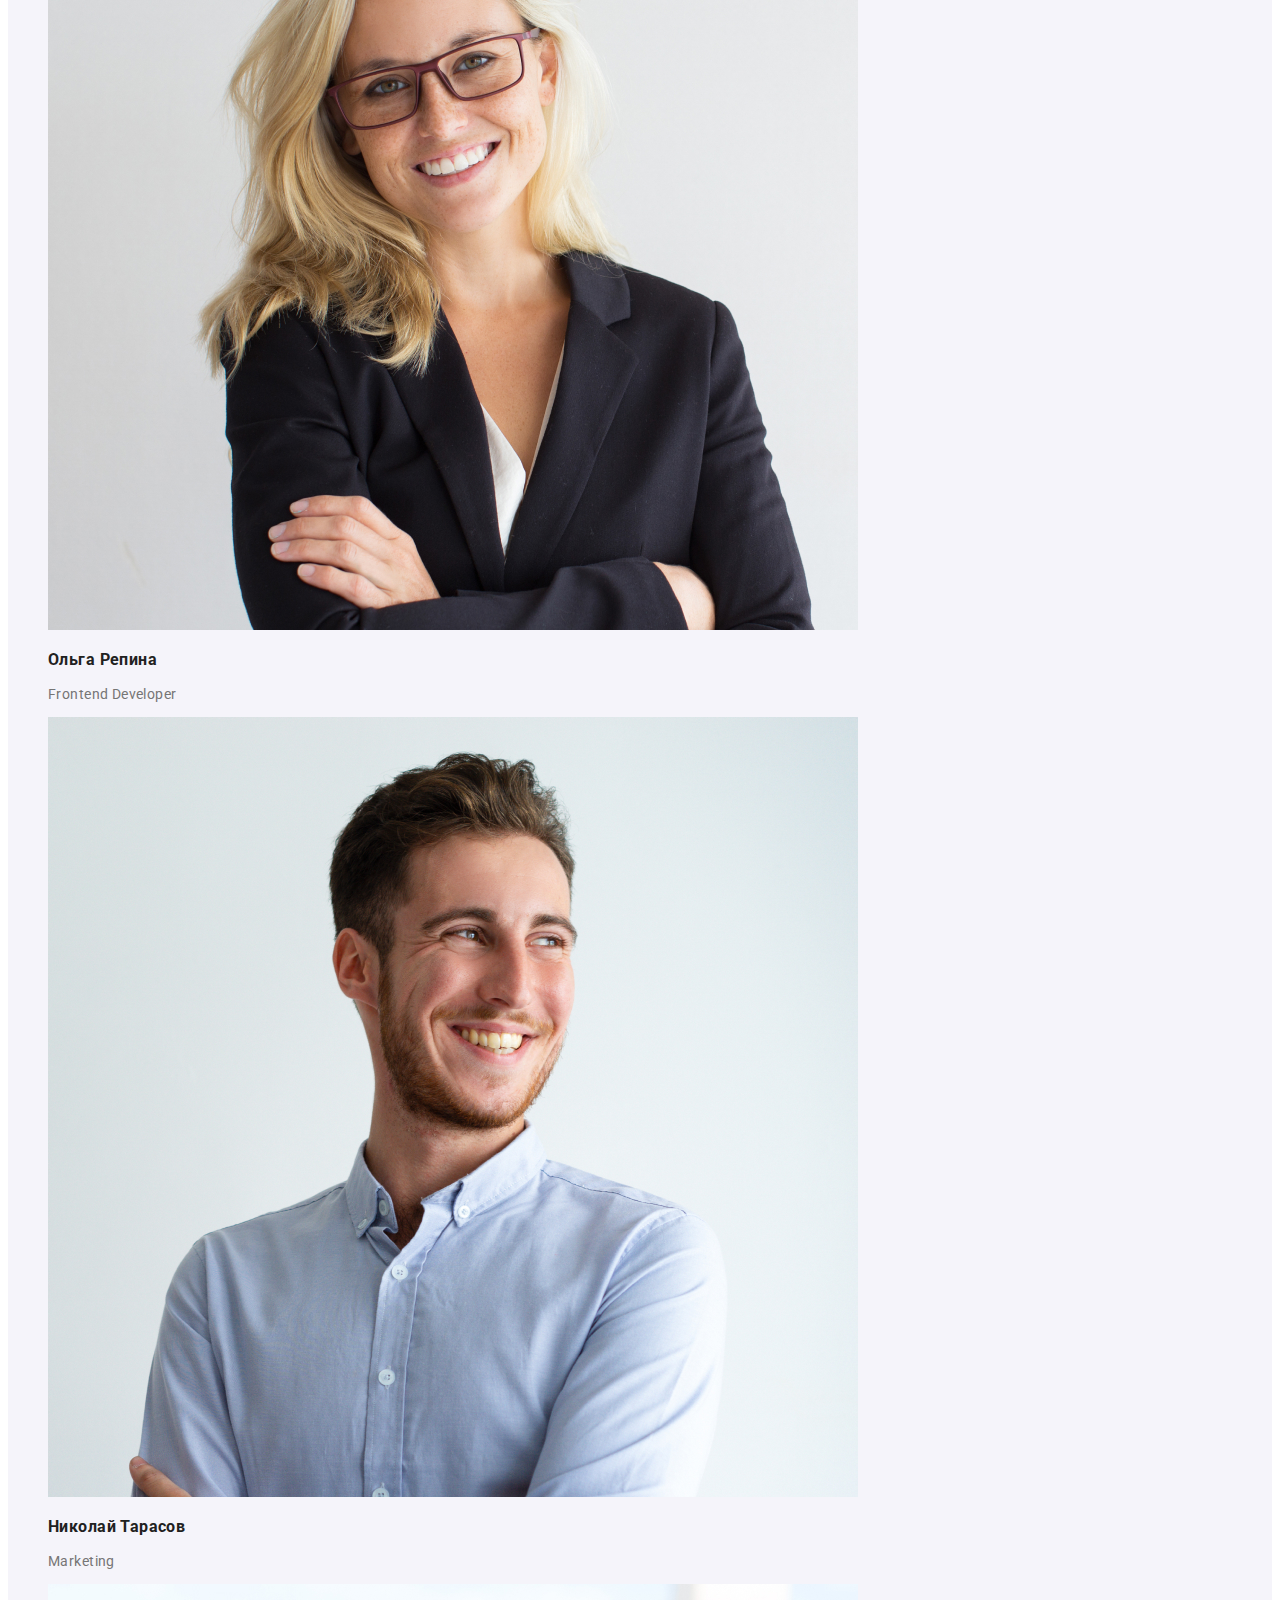
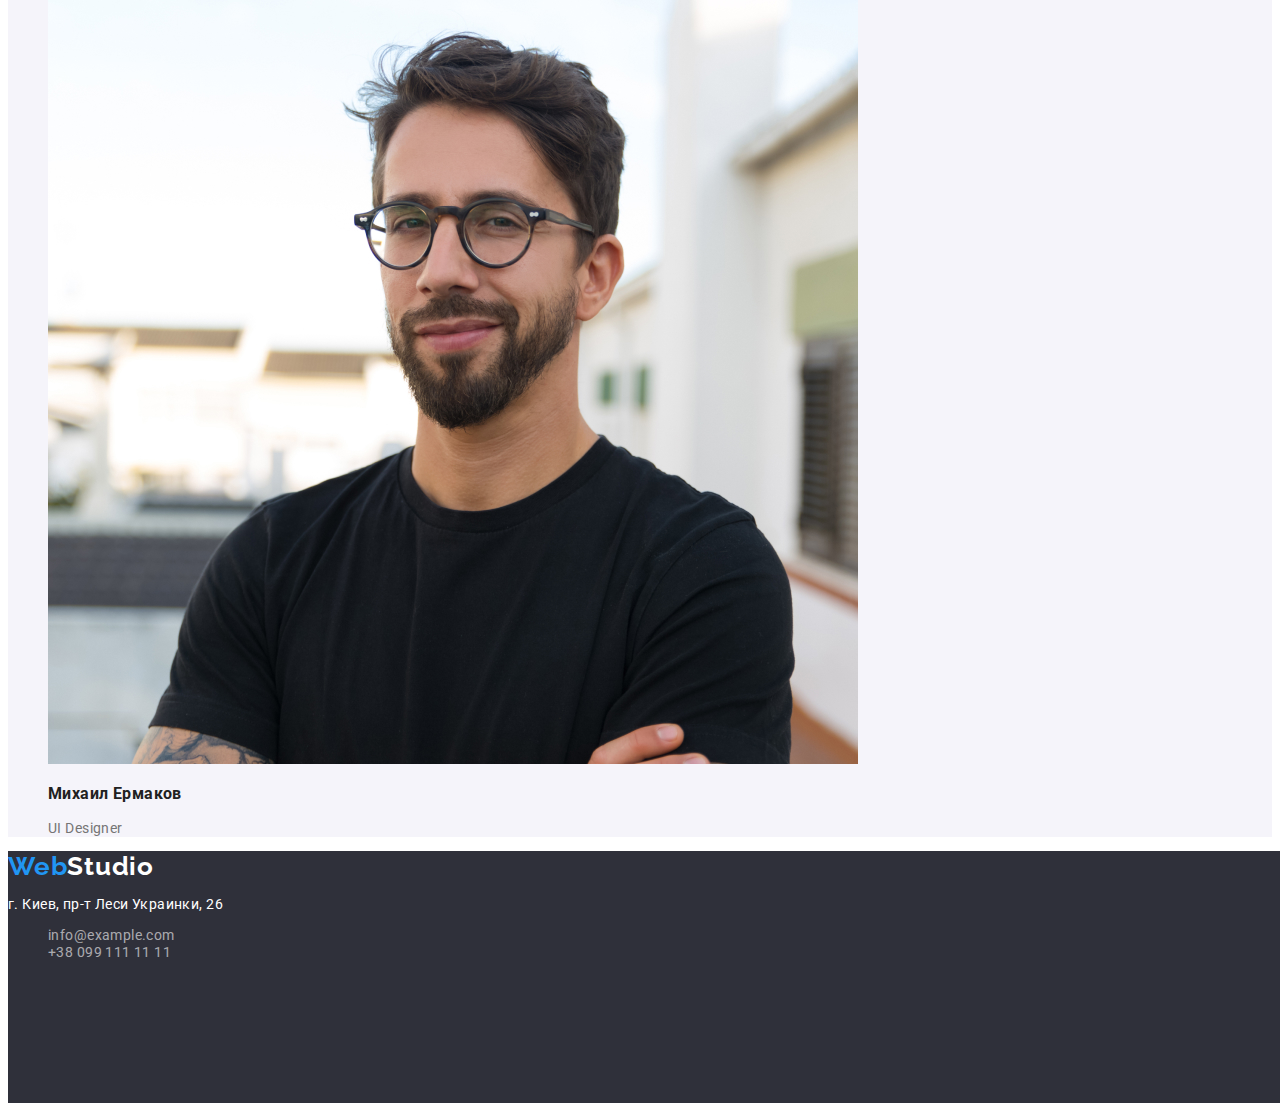
==== commit 3eb704a4: "мелкие правки" ====
--- a/index.html
+++ b/index.html
@@ -19,13 +19,13 @@
     <header>
         <nav> <!--Лого сайта-->
         <a class="logo" href="./">Web<span class="logotop">Studio</span></a>
-        <ul class="navigation"> <!--Панель навигации-->
+        <ul class="navigation list"> <!--Панель навигации-->
             <li><a class="current" href="./">Студия</a></li> <!--Нужна ссылка/переделать на кнопку-->
             <li><a href="./portfolio.html">Портфолио</a></li> <!--Нужна ссылка/переделать на кнопку-->
             <li><a href="./">Контакты</a></li> <!--Нужна ссылка/переделать на кнопку-->
         </ul>
         </nav>
-        <ul class="contacts"><!--строка контактов--> 
+        <ul class="contacts list"><!--строка контактов--> 
             <li><a href="mailto:info@devstudio.com" >info@devstudio.com</a></li>
             <li><a href="tel:+380961111111">+38096 111 11 11</a></li>
         </ul>
@@ -40,7 +40,7 @@
     </section>
     <!-- конец первого блока начало второго-->
     <section class="advantages">
-        <ul>
+        <ul class="list">
             <li><h3>Внимание к деталям</h3><p>Идейные соображения, а также начало повседневной работы по формированию позиции.</p></li>
             <li><h3>Пунктуальность</h3><p>Задача организации, в особенности же рамки и место обучения кадров влечет за собой.</p></li>
             <li><h3>Планирование</h3><p>Равным образом консультация с широким активом в значительной степени обуславливает.</p></li>   
@@ -49,7 +49,7 @@
         </section>
         <section class="abought-work">
         <h2 class="section-title">Чем мы занимаемся</h2>
-        <ul>
+        <ul class="list">
             <li><img src="./images/tablet.jpg" alt="Монитор на фоне планшета. Руки на маковской клавиатуре печатают текст"></li>
             <li><img src="./images/colors.jpg" alt="Смартфон держится в руках, на фоне ноутбук с тремя минималистичными изображениями смартфона. На корпусе ноутбкуа ещё одно распечатанное изображениею"></li>
             <li><img src="./images/devices.jpg" alt="На планшете изображена палитра цветов с гексогональными ячейками. На фоне техника корпорации apple."></li>
@@ -58,7 +58,7 @@
     <!-- Конец второго блока, начало команды-->
     <section class="team odd-section">
         <h2 class="section-title">Наша команда</h2>
-        <ul>
+        <ul class="list">
             <li><img src="./images/product-designer.jpg" alt="Бородатый мужчина в очках в коричневой рубашке">
             <h3>Игорь Демьяненко</h3><p>Product Designer</p></li>
             <li><img src="./images/fe-dev.jpg" alt="Миловидная крашеная блондинка в прямоугольных очках">
@@ -76,7 +76,7 @@
     <footer>
         <a class="logo" href="/">Web<span class="logobot">Studio</span></a>
         <address><p>г. Киев, пр-т Леси Украинки, 26</p></address>
-        <ul class="contacts">
+        <ul class="contacts list">
         <li><a href="mailto:info@example.com">info@example.com</a></li>
         <li><a href="tel:+380991111111">+38 099 111 11 11</a></li>
         </ul>
--- a/css/styles.css
+++ b/css/styles.css
@@ -4,57 +4,60 @@
   --footer-background: #2f303a;
   --pointer: #2196f3;
   --address-color: #ffffff;
-  --header-link-color: #757575;
+  --header-link-color: #212121;
+  --header-contacts-color: #757575;
   --odd-section-background-color: #f5f4fa;
   --inactive-background-color: #f5f4fa;
   --active-button-color: #ffffff;
-}
-
-/*  #ffffff
-    #000000
-    №212121 чёрный
-    #2F303A графитовый
-    #757575
-    #F5F4FA серый
-    #ffffff99
-    #2196F3 голубой
-    
-
-*/
+  --header-one-color: #ffffff;
+  --hero-background-color: #2f303a;
+  --regular-text-color: #757575;
+
+  --letter-spreding-for-headers: 0.06em;
+}
+
 /* глобальные значения */
 
 body {
   background-color: var(--main-bg-color);
   color: var(--main-text-color);
-  font-family: "Roboto", sans-serif;
+  font-family: Roboto, sans-serif;
   font-size: 14px;
-  line-height: 1.71;
+  line-height: 1.2;
   letter-spacing: 0.03em;
 }
 
 header {
-  width: 1600;
-  height: 80;
+  width: 1600px;
+  /* height: 80px; */
   background-color: var(--main-bg-color);
+  letter-spacing: 0.02em;
 }
 
 footer {
-  width: 1600;
-  height: 252;
+  width: 1600px;
+  height: 252px;
   background-color: var(--footer-background);
 }
 
-/* попыткиазадать размеры */
-
-.banner {
-  width: 1600;
-  height: 600;
+h1 {
+  font-weight: 900;
+  font-size: 44px;
+  line-height: 1.36;
+  text-align: center;
+  letter-spacing: var(--letter-spreding-for-headers);
+  text-transform: uppercase;
+  color: var(--header-one-color);
 }
 
 /* делаем красивое лого */
 
 .logo {
   color: #2196f3;
+  font-family: Raleway, sans-serif;
+  font-weight: bold;
+  font-size: 26px;
+  letter-spacing: 0.03em;
 }
 
 .logotop {
@@ -74,18 +77,34 @@
 
 /* управляем внешностью списков */
 
-ul {
+.list {
   list-style: none;
 }
 
 /* управляем внешностью ссылок */
 
 header a {
+  font-weight: 500;
   color: var(--header-link-color);
+  text-decoration: none;
+}
+
+header .contacts a {
+  color: var(--header-contacts-color);
+  text-decoration: none;
 }
 
 footer a {
   color: #ffffff99;
+  text-decoration: none;
+}
+
+nav .current {
+  color: var(--pointer);
+}
+
+nav {
+  font-weight: 500;
 }
 
 /* позиционирование над элементом */
@@ -95,10 +114,6 @@
   color: var(--pointer);
 }
 
-a {
-  text-decoration: none;
-}
-
 /* задаём цвет фона для нечётных элементов */
 
 .odd-section {
@@ -109,6 +124,13 @@
 .button {
   color: var(--main-text-color);
   background-color: var(--main-bg-color);
+}
+
+button[type="button"] {
+  font-weight: 500;
+  font-size: 16px;
+  line-height: 1.62;
+  text-align: center;
 }
 
 button[type="button"]:hover,
@@ -118,8 +140,15 @@
 }
 
 .button.primary {
-  color: var(--main-text-color);
+  color: var(--active-button-color);
   background-color: var(--pointer);
+  font-weight: bold;
+  font-size: 16px;
+  line-height: 1.87;
+  display: flex;
+  align-items: center;
+  text-align: center;
+  letter-spacing: var(--letter-spreding-for-headers);
 }
 
 button.inactive {
@@ -127,15 +156,58 @@
   background-color: var(--inactive-background-color);
 }
 
-nav .current {
-  color: var(--pointer);
-}
-
-nav {
-  font-family: Roboto;
-  font-style: normal;
-  font-weight: 500;
-  font-size: 14px;
-  line-height: 16px;
-  letter-spacing: 0.02em;
-}
+.section-title {
+  font-weight: bold;
+  font-size: 36px;
+  line-height: 1.17;
+  text-align: center;
+}
+
+/* Элементы индекса */
+
+.banner {
+  width: 1600px;
+  height: 600px;
+  background-color: var(--hero-background-color);
+}
+
+.advantages p {
+  color: var(--regular-text-color);
+  line-height: 1.71;
+}
+
+.advantages h3 {
+  text-transform: uppercase;
+}
+
+.team p {
+  color: var(--regular-text-color);
+}
+
+/* Элементы портфолио */
+
+.portfolio-innerheit a:visited {
+  text-decoration: none;
+  color: var(--main-text-color);
+}
+
+.portfolio-innerheit h3 {
+  letter-spacing: var(--letter-spreding-for-headers);
+}
+
+.portfolio-innerheit p {
+  color: var(--regular-text-color);
+  font-size: 16px;
+  line-height: 1.87;
+}
+
+.portfolio-innerheit h3 {
+  font-weight: bold;
+  font-size: 18px;
+  line-height: 2;
+  letter-spacing: var(--letter-spreding-for-headers);
+}
+
+.portfolio-innerheit a {
+  text-decoration: none;
+}
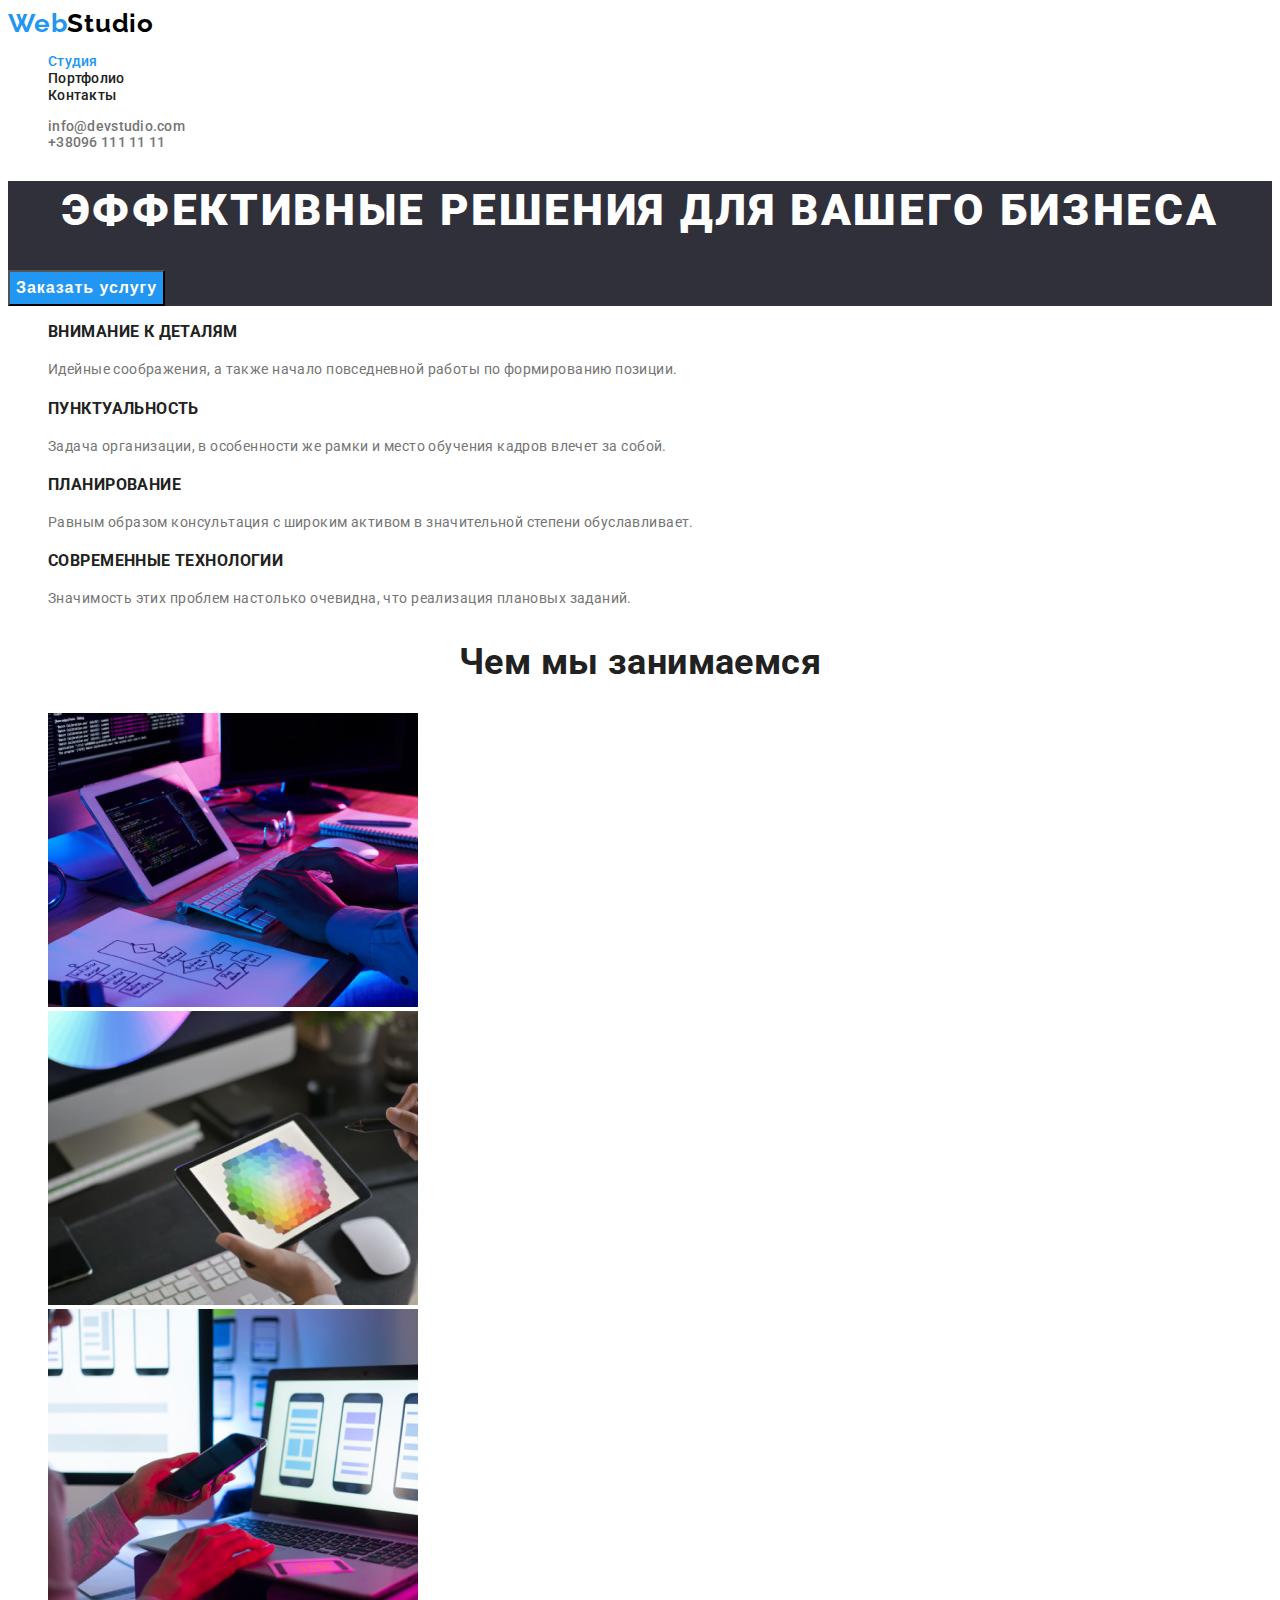
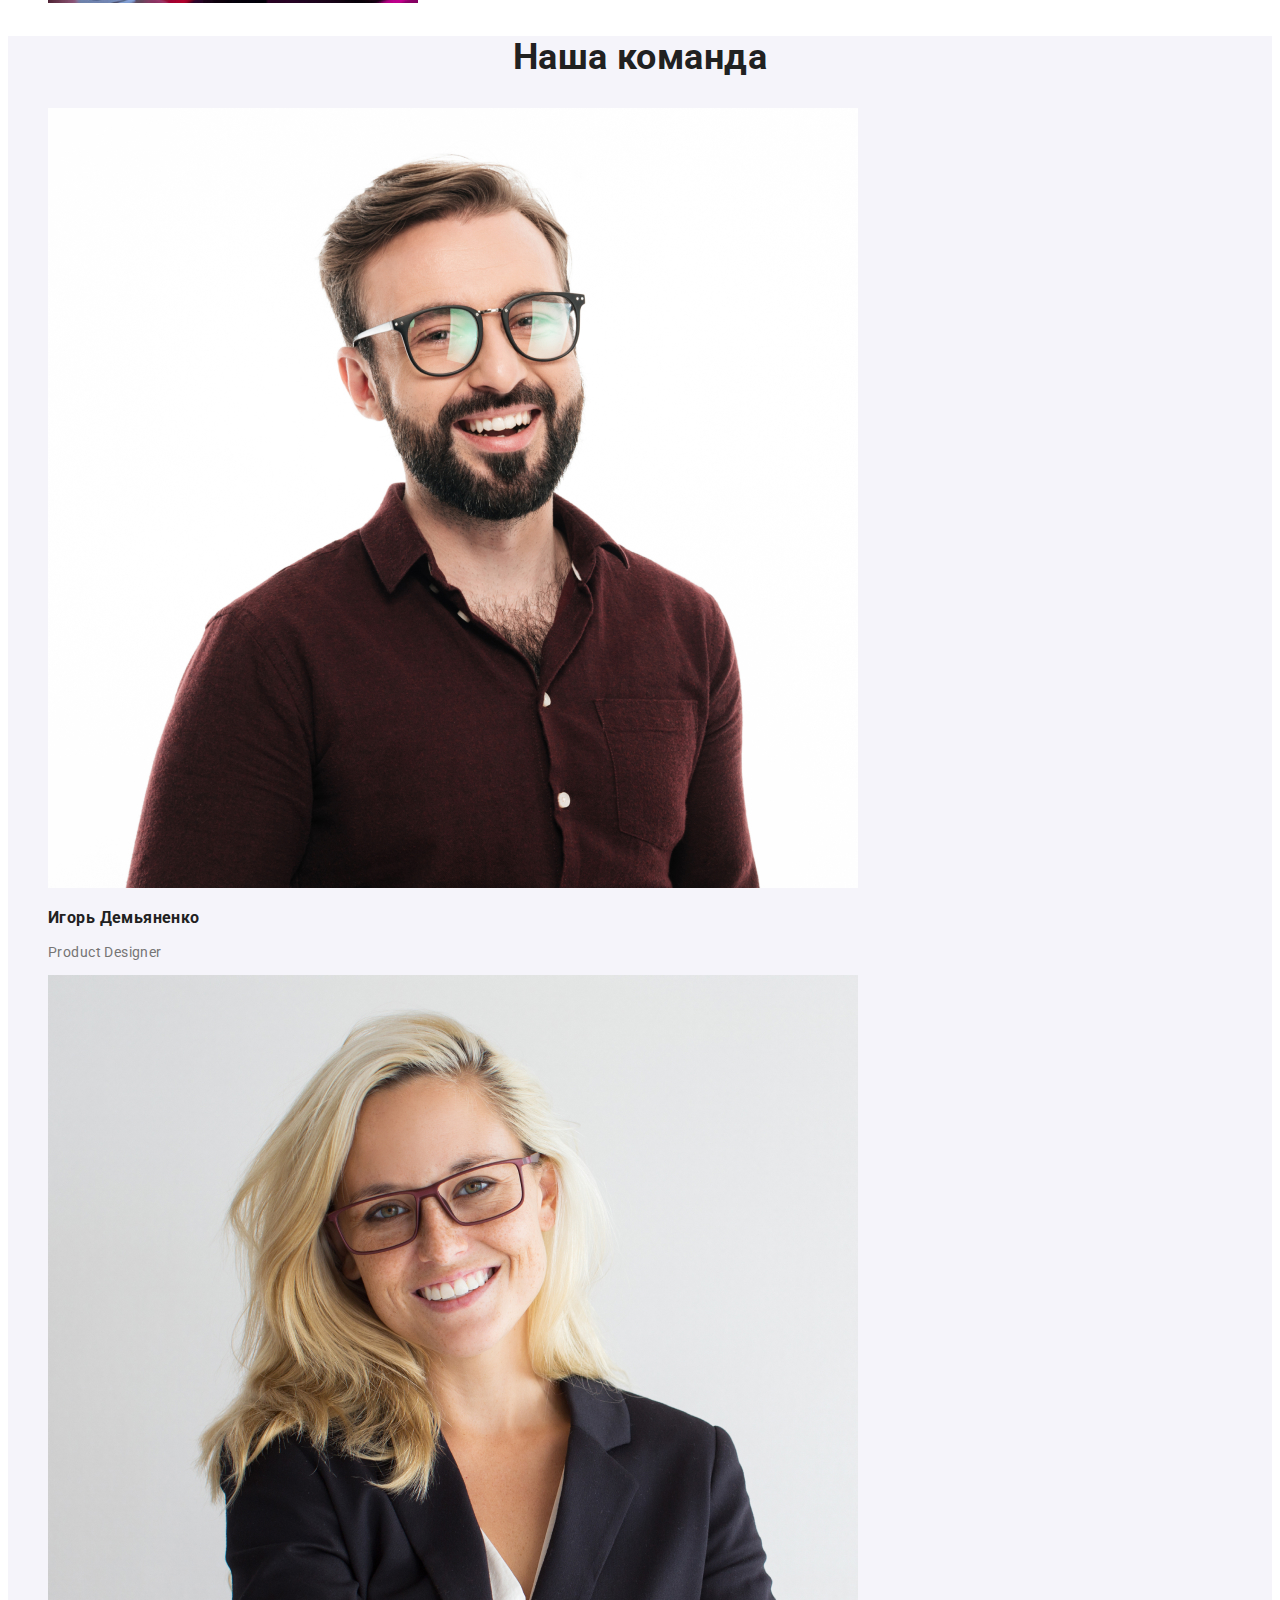
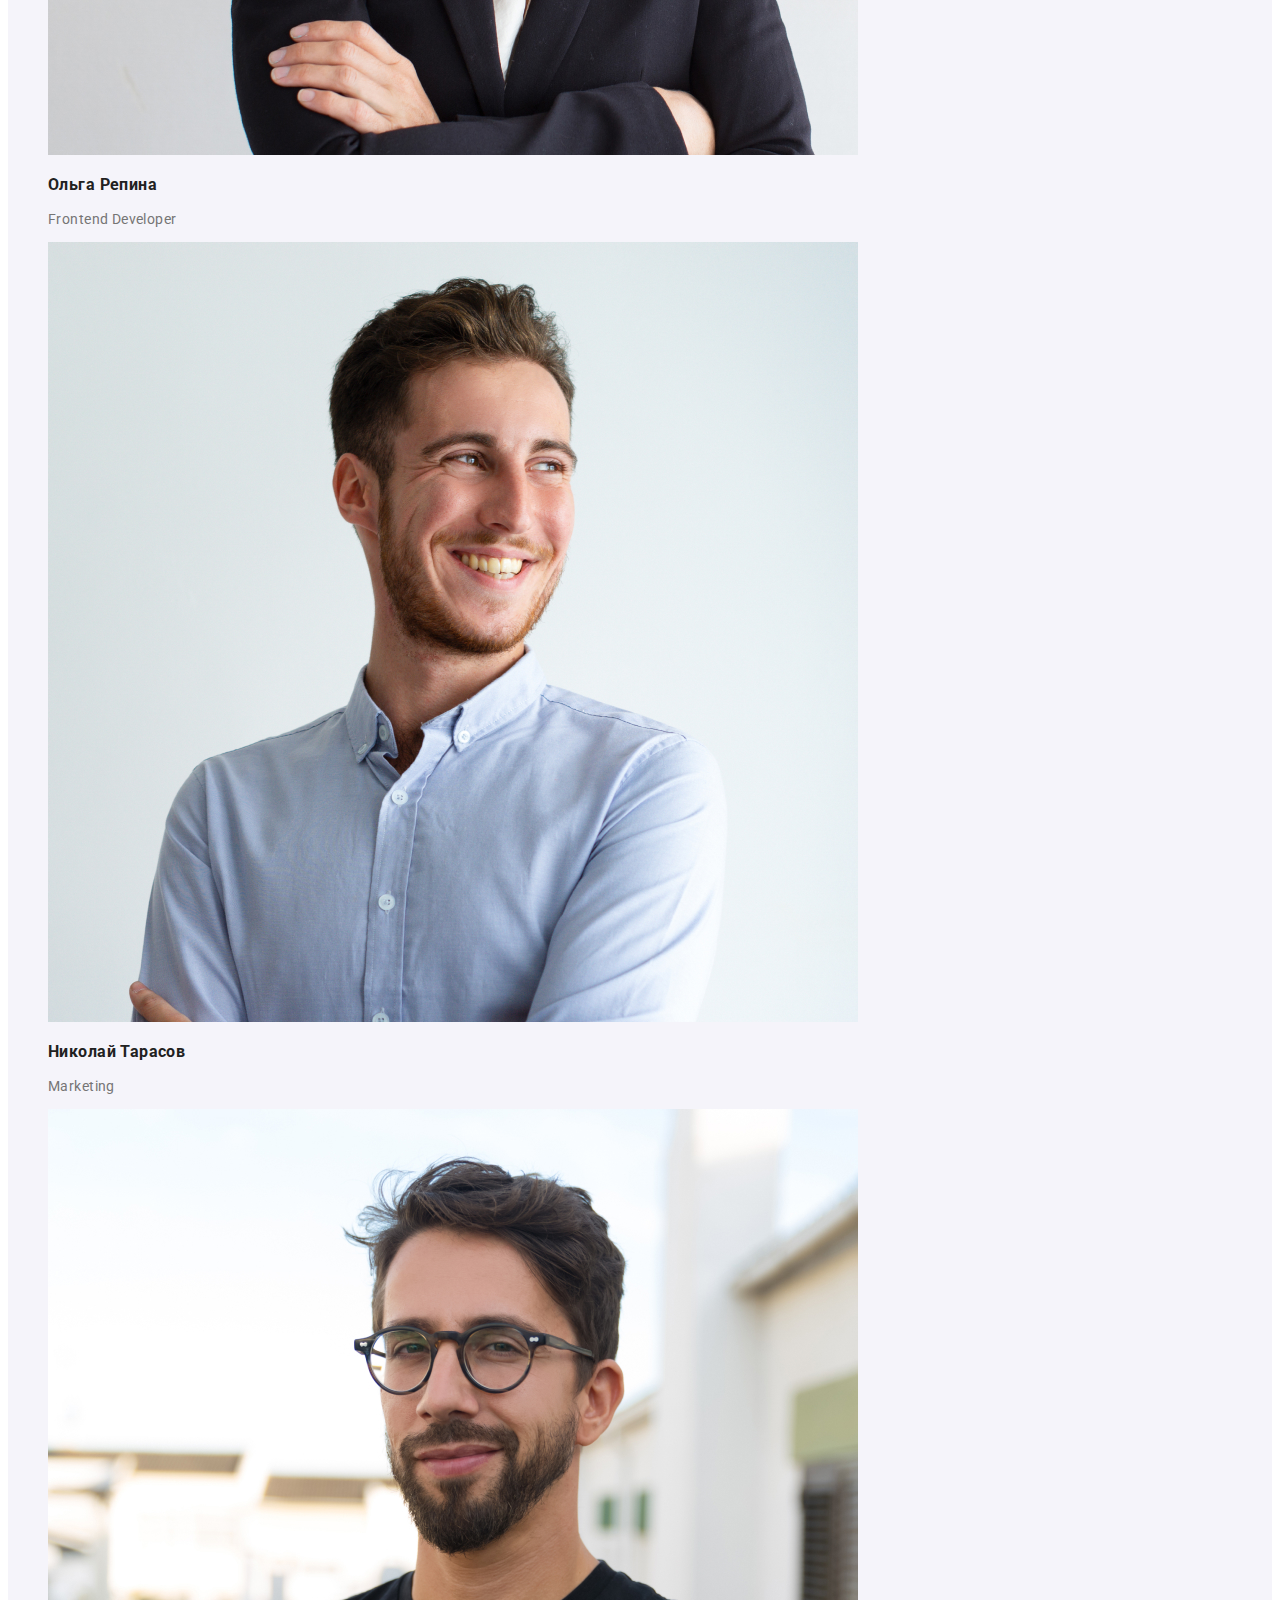
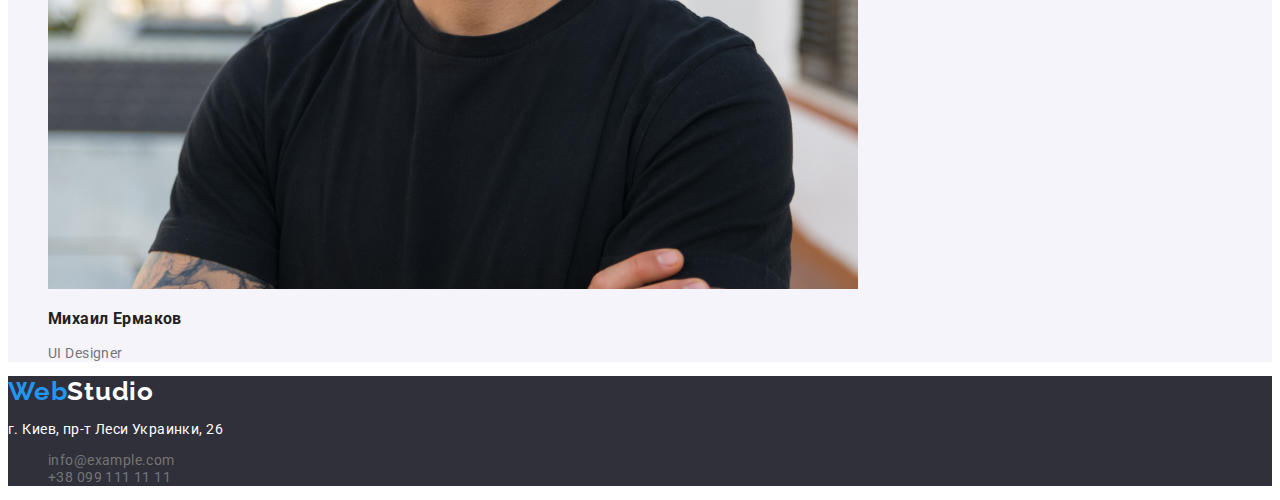
==== commit c1b2d822: "Update index.html" ====
--- a/index.html
+++ b/index.html
@@ -35,7 +35,7 @@
     <main>
     <!--Перый блок-->
     <section class="banner">
-        <h1>Эффективные решения для вашего бизнеса</h1>
+        <h1 class="main-title">Эффективные решения для вашего бизнеса</h1>
         <button class="button primary" type="button"> Заказать услугу</button>
     </section>
     <!-- конец первого блока начало второго-->
--- a/css/styles.css
+++ b/css/styles.css
@@ -1,7 +1,11 @@
 :root {
+  --logo-bottom: #ffffff;
+  --logo-top: #000000;
+  --logo-color: #2196f3;
   --main-bg-color: #ffffff;
   --main-text-color: #212121;
   --footer-background: #2f303a;
+  --footer-link-color: #ffffff99;
   --pointer: #2196f3;
   --address-color: #ffffff;
   --header-link-color: #212121;
@@ -28,19 +32,15 @@
 }
 
 header {
-  width: 1600px;
-  /* height: 80px; */
   background-color: var(--main-bg-color);
   letter-spacing: 0.02em;
 }
 
 footer {
-  width: 1600px;
-  height: 252px;
   background-color: var(--footer-background);
 }
 
-h1 {
+.main-title {
   font-weight: 900;
   font-size: 44px;
   line-height: 1.36;
@@ -53,7 +53,7 @@
 /* делаем красивое лого */
 
 .logo {
-  color: #2196f3;
+  color: var(--logo-color);
   font-family: Raleway, sans-serif;
   font-weight: bold;
   font-size: 26px;
@@ -61,11 +61,11 @@
 }
 
 .logotop {
-  color: #000000;
+  color: var(--logo-top);
 }
 
 .logobot {
-  color: #ffffff;
+  color: var(--logo-bottom);
 }
 
 /* заставляем адрес выглядеть правильно */
@@ -89,13 +89,13 @@
   text-decoration: none;
 }
 
-header .contacts a {
+.contacts a {
   color: var(--header-contacts-color);
   text-decoration: none;
 }
 
 footer a {
-  color: #ffffff99;
+  color: var(--footer-link-color);
   text-decoration: none;
 }
 
@@ -127,6 +127,7 @@
 }
 
 button[type="button"] {
+  font-family: inherit
   font-weight: 500;
   font-size: 16px;
   line-height: 1.62;
@@ -166,8 +167,6 @@
 /* Элементы индекса */
 
 .banner {
-  width: 1600px;
-  height: 600px;
   background-color: var(--hero-background-color);
 }
 
@@ -182,6 +181,10 @@
 
 .team p {
   color: var(--regular-text-color);
+}
+
+.team img {
+  width: 270;
 }
 
 /* Элементы портфолио */
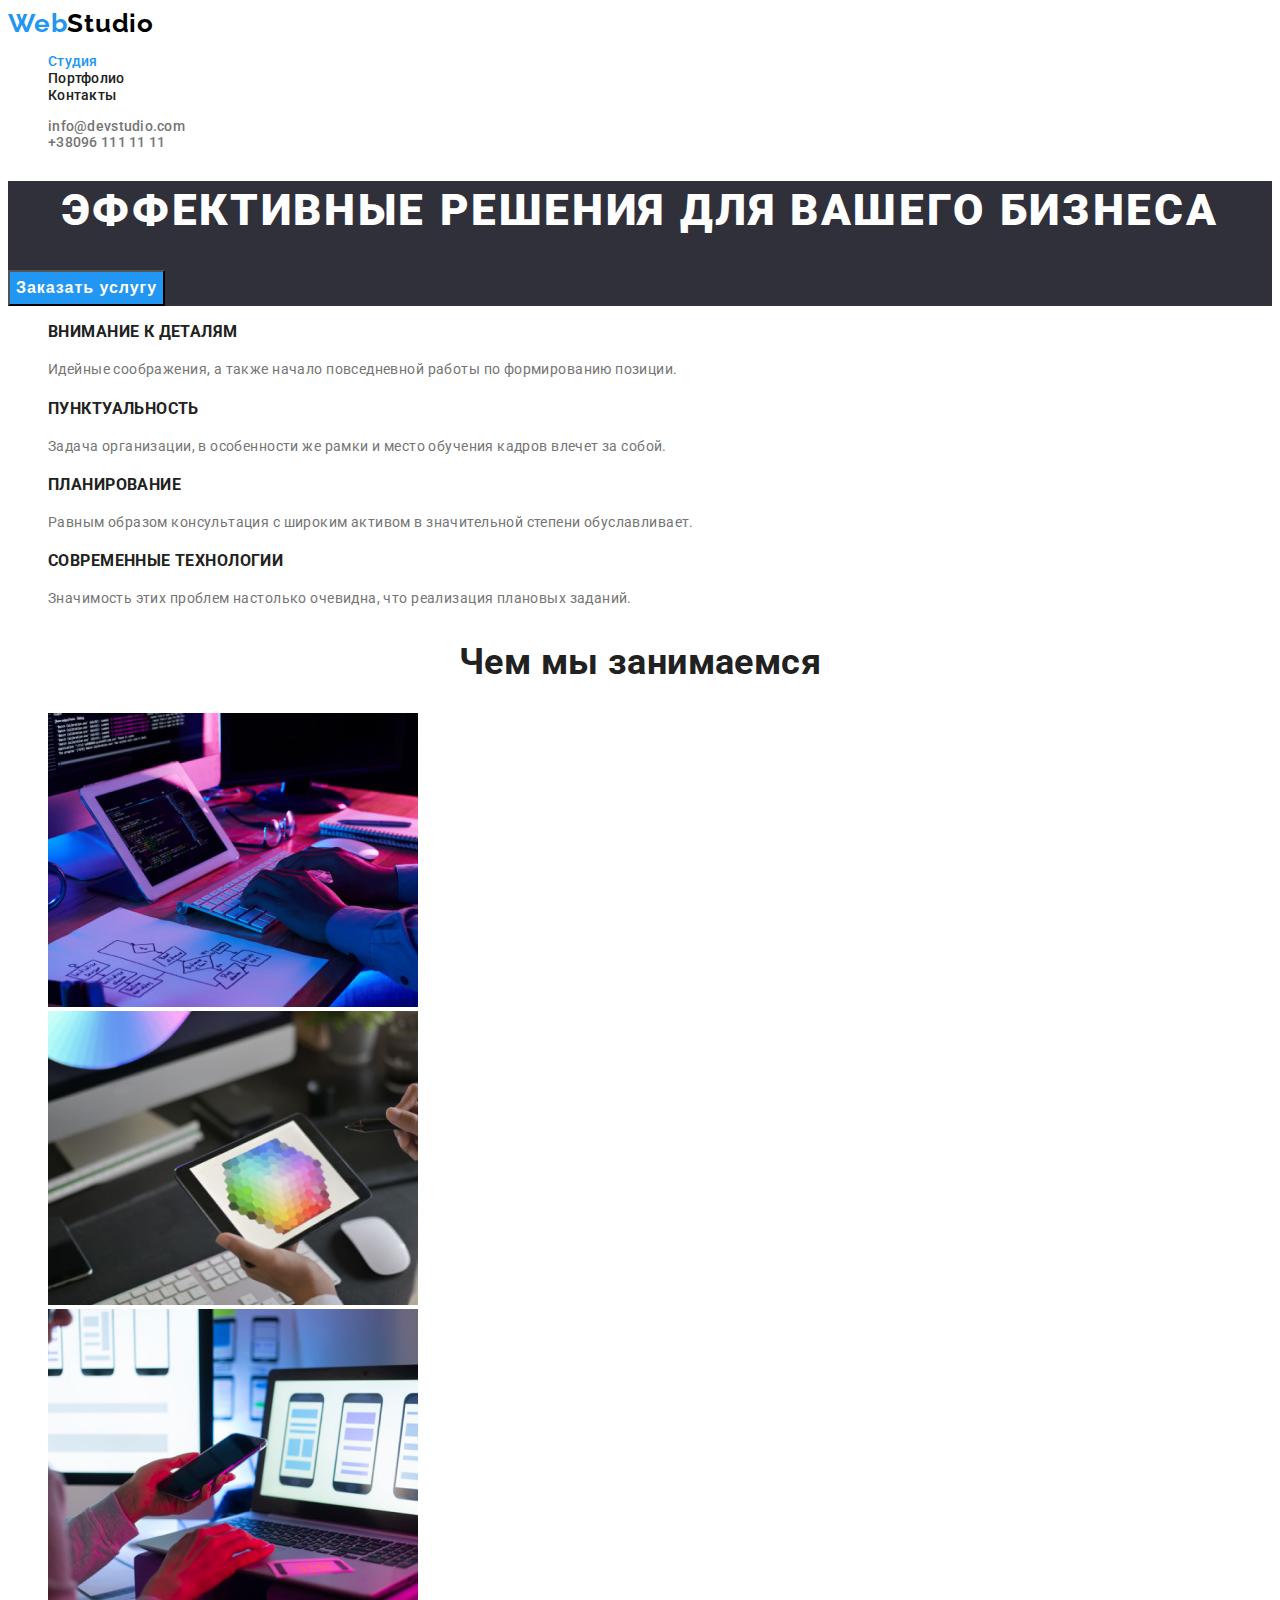
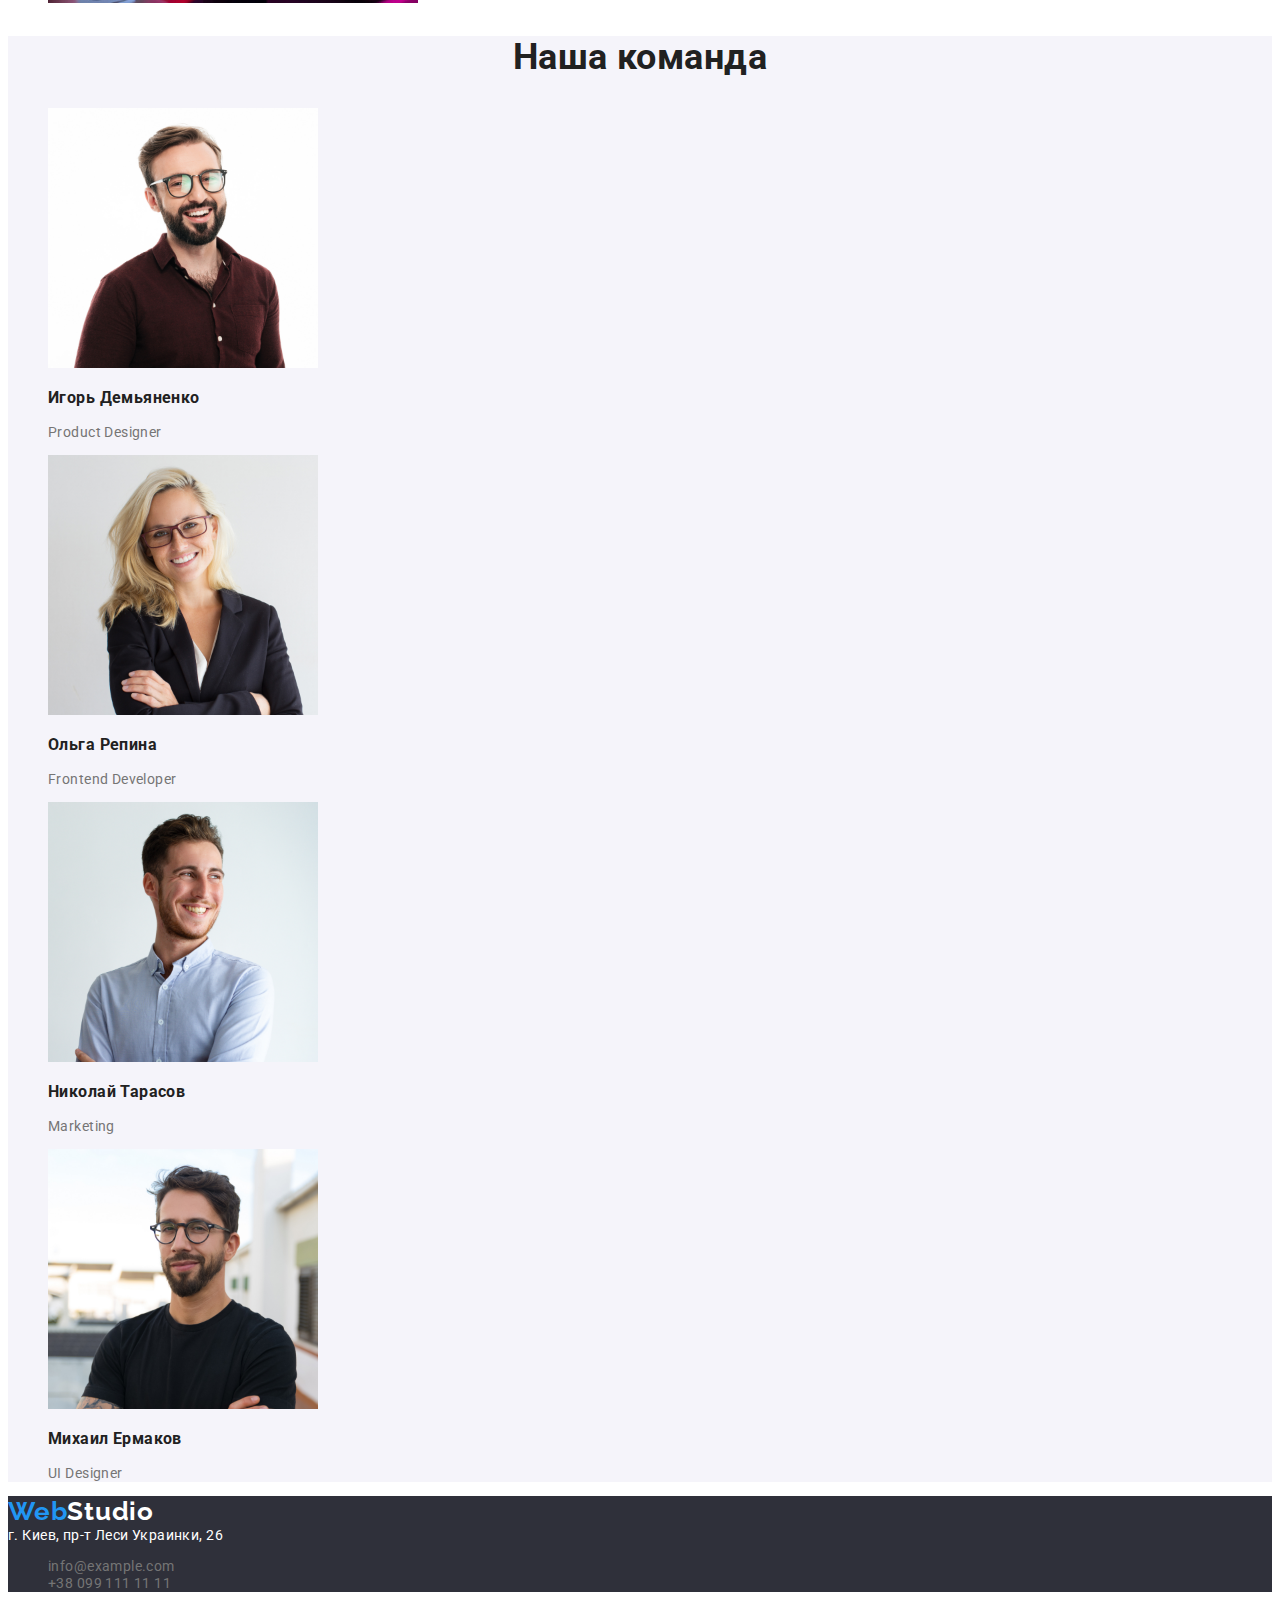
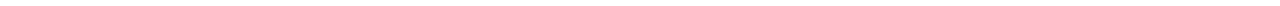
==== commit 89ed6bcb: "поправил классы" ====
--- a/index.html
+++ b/index.html
@@ -20,9 +20,9 @@
         <nav> <!--Лого сайта-->
         <a class="logo" href="./">Web<span class="logotop">Studio</span></a>
         <ul class="navigation list"> <!--Панель навигации-->
-            <li><a class="current" href="./">Студия</a></li> <!--Нужна ссылка/переделать на кнопку-->
-            <li><a href="./portfolio.html">Портфолио</a></li> <!--Нужна ссылка/переделать на кнопку-->
-            <li><a href="./">Контакты</a></li> <!--Нужна ссылка/переделать на кнопку-->
+            <li><a class="current header-link" href="./">Студия</a></li> <!--Нужна ссылка/переделать на кнопку-->
+            <li><a class="header-link" href="./portfolio.html">Портфолио</a></li> <!--Нужна ссылка/переделать на кнопку-->
+            <li><a class="header-link" href="./">Контакты</a></li> <!--Нужна ссылка/переделать на кнопку-->
         </ul>
         </nav>
         <ul class="contacts list"><!--строка контактов--> 
@@ -75,7 +75,7 @@
     <!-- Подвал -->
     <footer>
         <a class="logo" href="/">Web<span class="logobot">Studio</span></a>
-        <address><p>г. Киев, пр-т Леси Украинки, 26</p></address>
+        <address>г. Киев, пр-т Леси Украинки, 26</address>
         <ul class="contacts list">
         <li><a href="mailto:info@example.com">info@example.com</a></li>
         <li><a href="tel:+380991111111">+38 099 111 11 11</a></li>
--- a/css/styles.css
+++ b/css/styles.css
@@ -1,21 +1,28 @@
 :root {
-  --logo-bottom: #ffffff;
+/* База */
+
+  --white-color: #ffffff;
+
+/* Задники */
+  --important-background-color: #2f303a;
+  --odd-section-background-color: #f5f4fa;
+  --inactive-background-color: #f5f4fa;
+  --main-bg-color: var(--white-color);
+
+
+/* Лого */
+  --logo-bottom: var(--white-color);
   --logo-top: #000000;
   --logo-color: #2196f3;
-  --main-bg-color: #ffffff;
+
+/* Текст */
   --main-text-color: #212121;
-  --footer-background: #2f303a;
+  --regular-text-color: #757575;
+
   --footer-link-color: #ffffff99;
+  --header-link-color: #212121;
+
   --pointer: #2196f3;
-  --address-color: #ffffff;
-  --header-link-color: #212121;
-  --header-contacts-color: #757575;
-  --odd-section-background-color: #f5f4fa;
-  --inactive-background-color: #f5f4fa;
-  --active-button-color: #ffffff;
-  --header-one-color: #ffffff;
-  --hero-background-color: #2f303a;
-  --regular-text-color: #757575;
 
   --letter-spreding-for-headers: 0.06em;
 }
@@ -37,7 +44,7 @@
 }
 
 footer {
-  background-color: var(--footer-background);
+  background-color: var(--important-background-color);
 }
 
 .main-title {
@@ -47,7 +54,7 @@
   text-align: center;
   letter-spacing: var(--letter-spreding-for-headers);
   text-transform: uppercase;
-  color: var(--header-one-color);
+  color: var(--white-color);
 }
 
 /* делаем красивое лого */
@@ -71,7 +78,7 @@
 /* заставляем адрес выглядеть правильно */
 
 address {
-  color: var(--address-color);
+  color: var(--white-color);
   font-style: normal;
 }
 
@@ -85,12 +92,12 @@
 
 header a {
   font-weight: 500;
-  color: var(--header-link-color);
+  color: var(--main-text-color);
   text-decoration: none;
 }
 
 .contacts a {
-  color: var(--header-contacts-color);
+  color: var(--regular-text-color);
   text-decoration: none;
 }
 
@@ -137,11 +144,11 @@
 button[type="button"]:hover,
 button[type="button"]:focus {
   background-color: var(--pointer);
-  color: var(--active-button-color);
+  color: var(--white-color);
 }
 
 .button.primary {
-  color: var(--active-button-color);
+  color: var(--white-color);
   background-color: var(--pointer);
   font-weight: bold;
   font-size: 16px;
@@ -167,7 +174,7 @@
 /* Элементы индекса */
 
 .banner {
-  background-color: var(--hero-background-color);
+  background-color: var(--important-background-color);
 }
 
 .advantages p {
@@ -184,7 +191,7 @@
 }
 
 .team img {
-  width: 270;
+  width: 270px;
 }
 
 /* Элементы портфолио */
